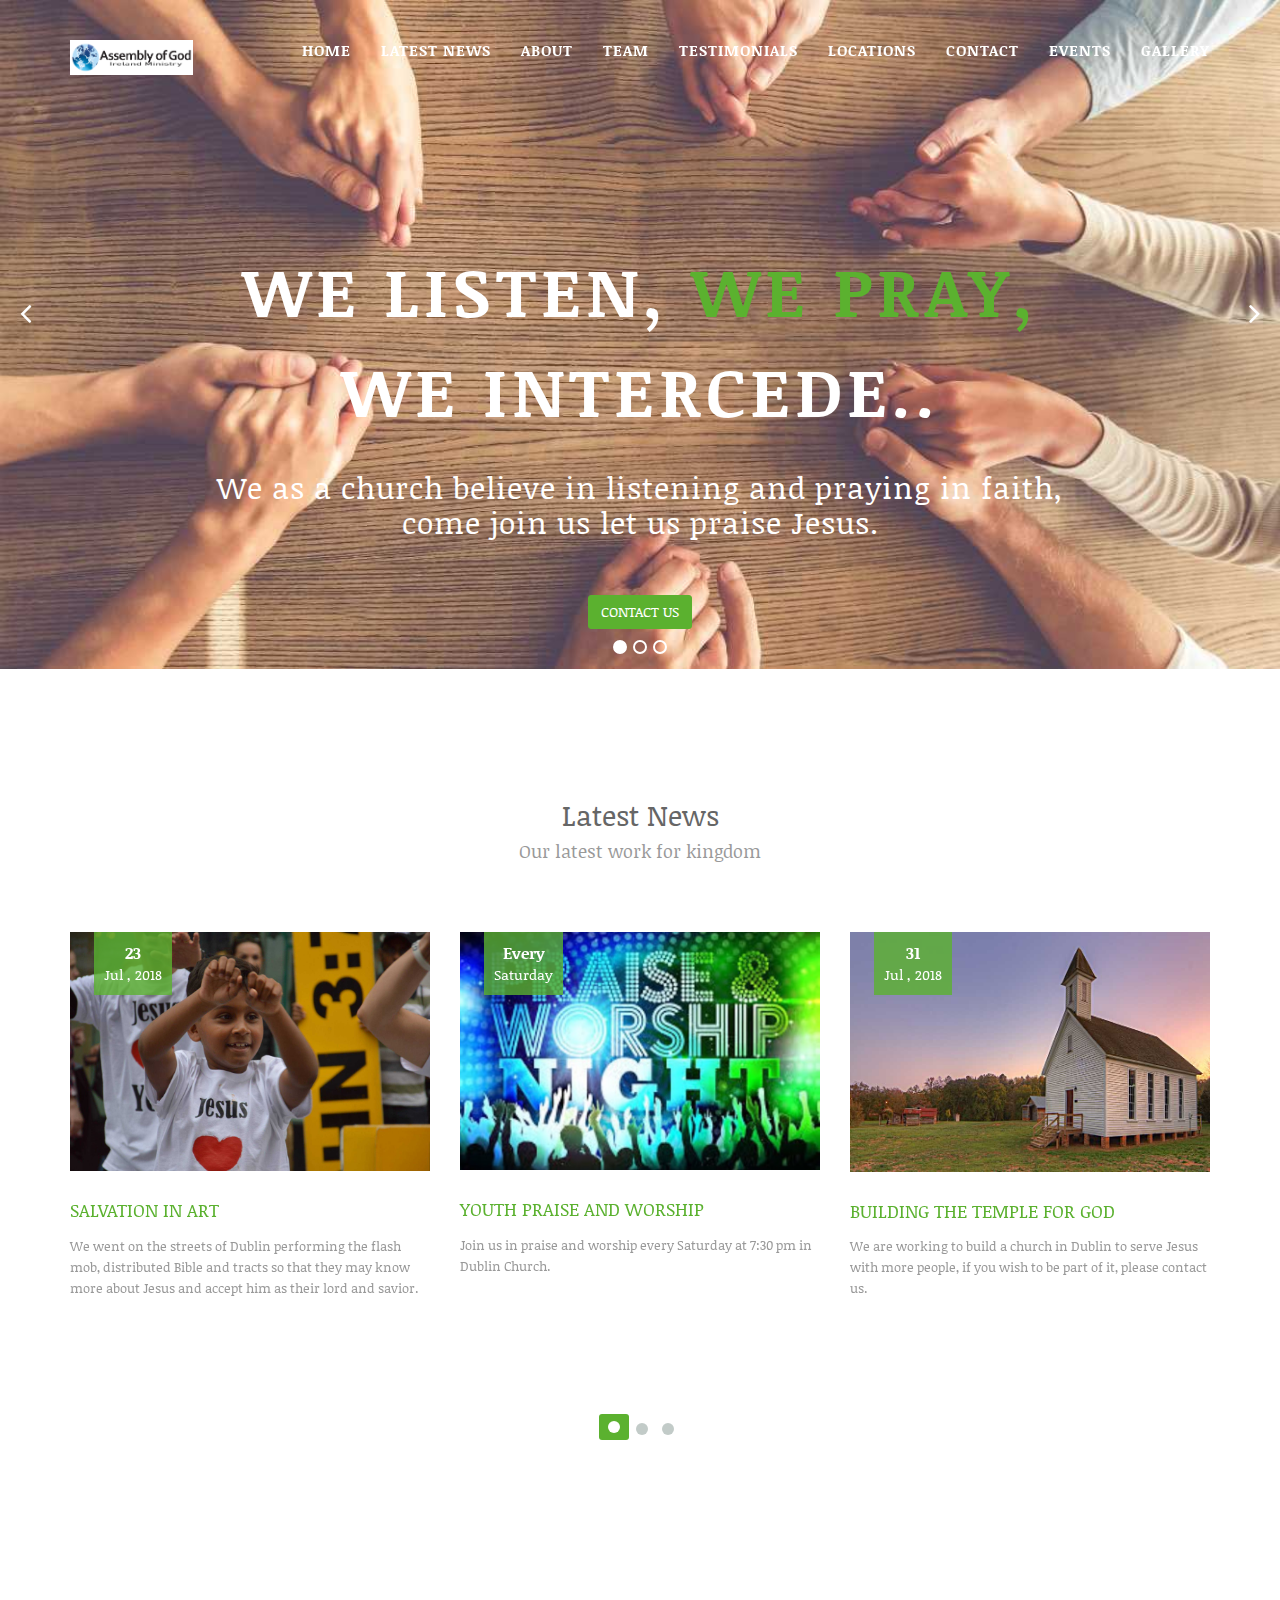
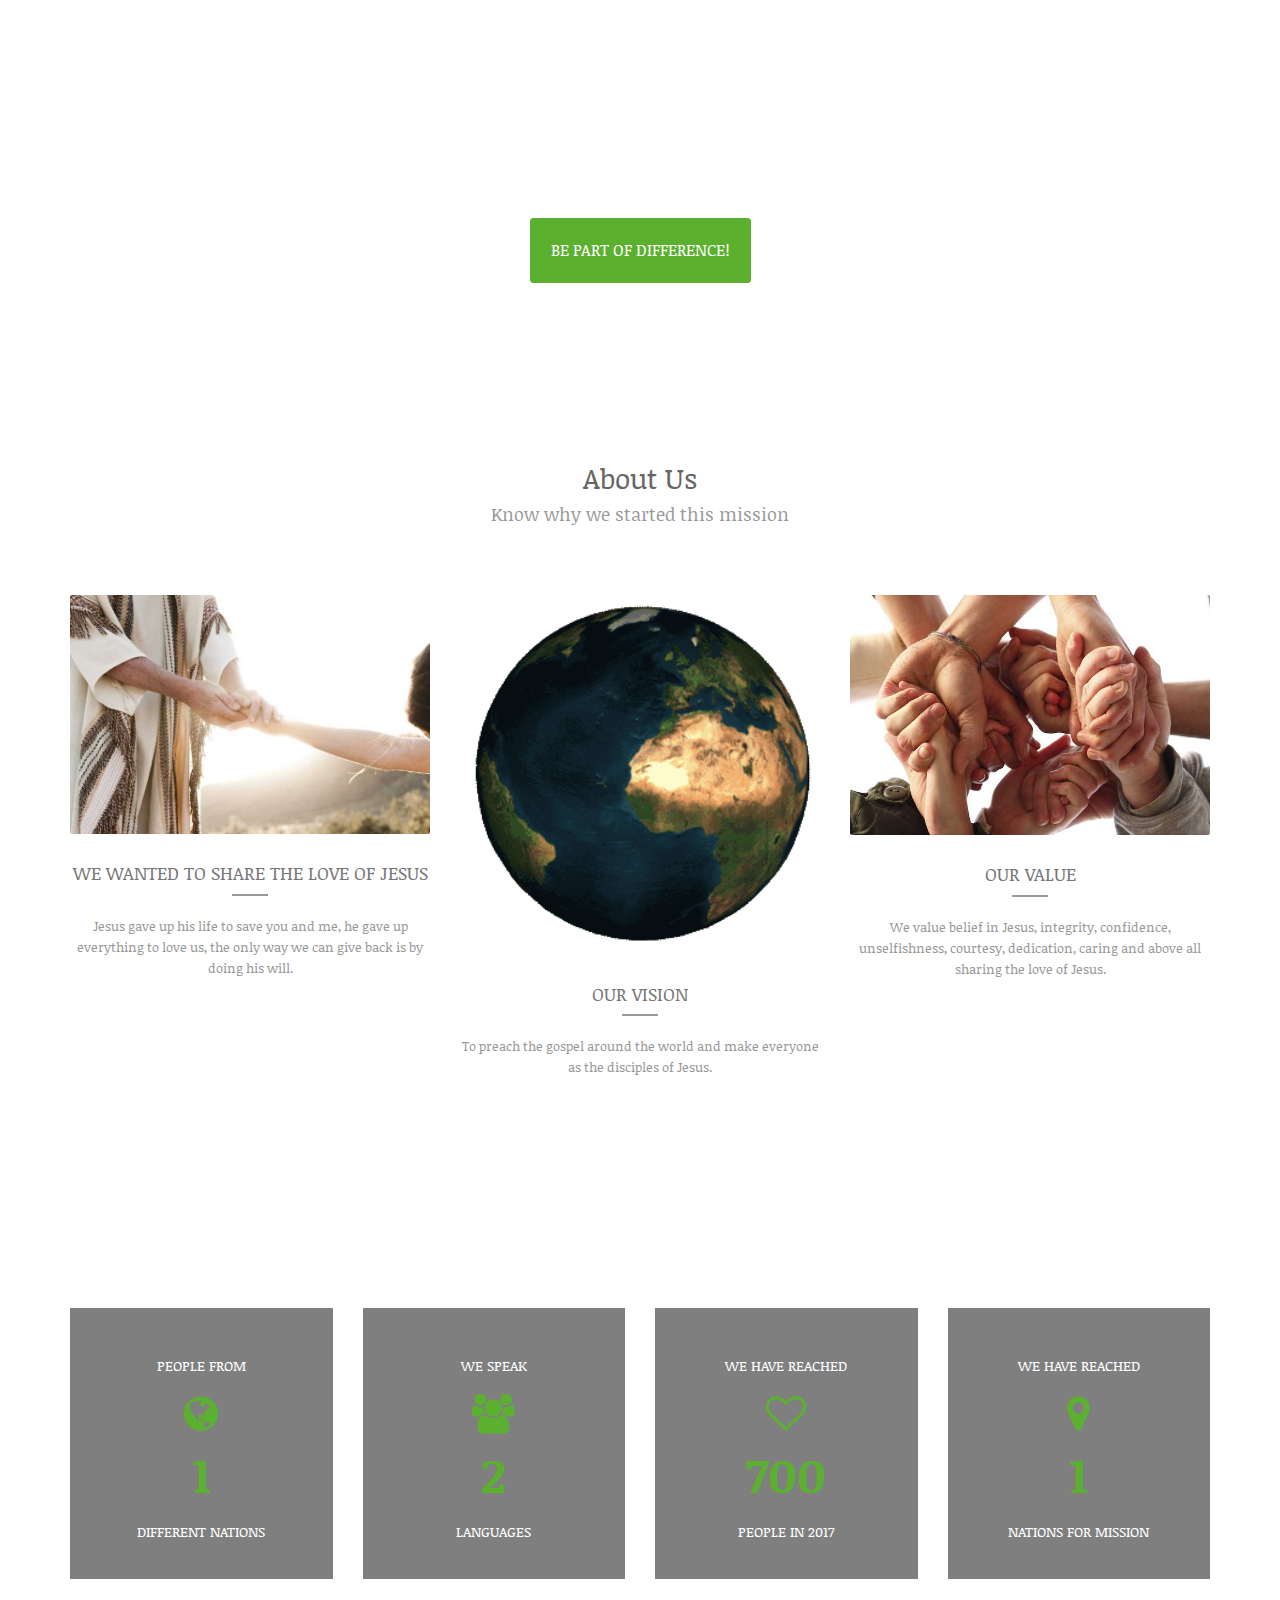
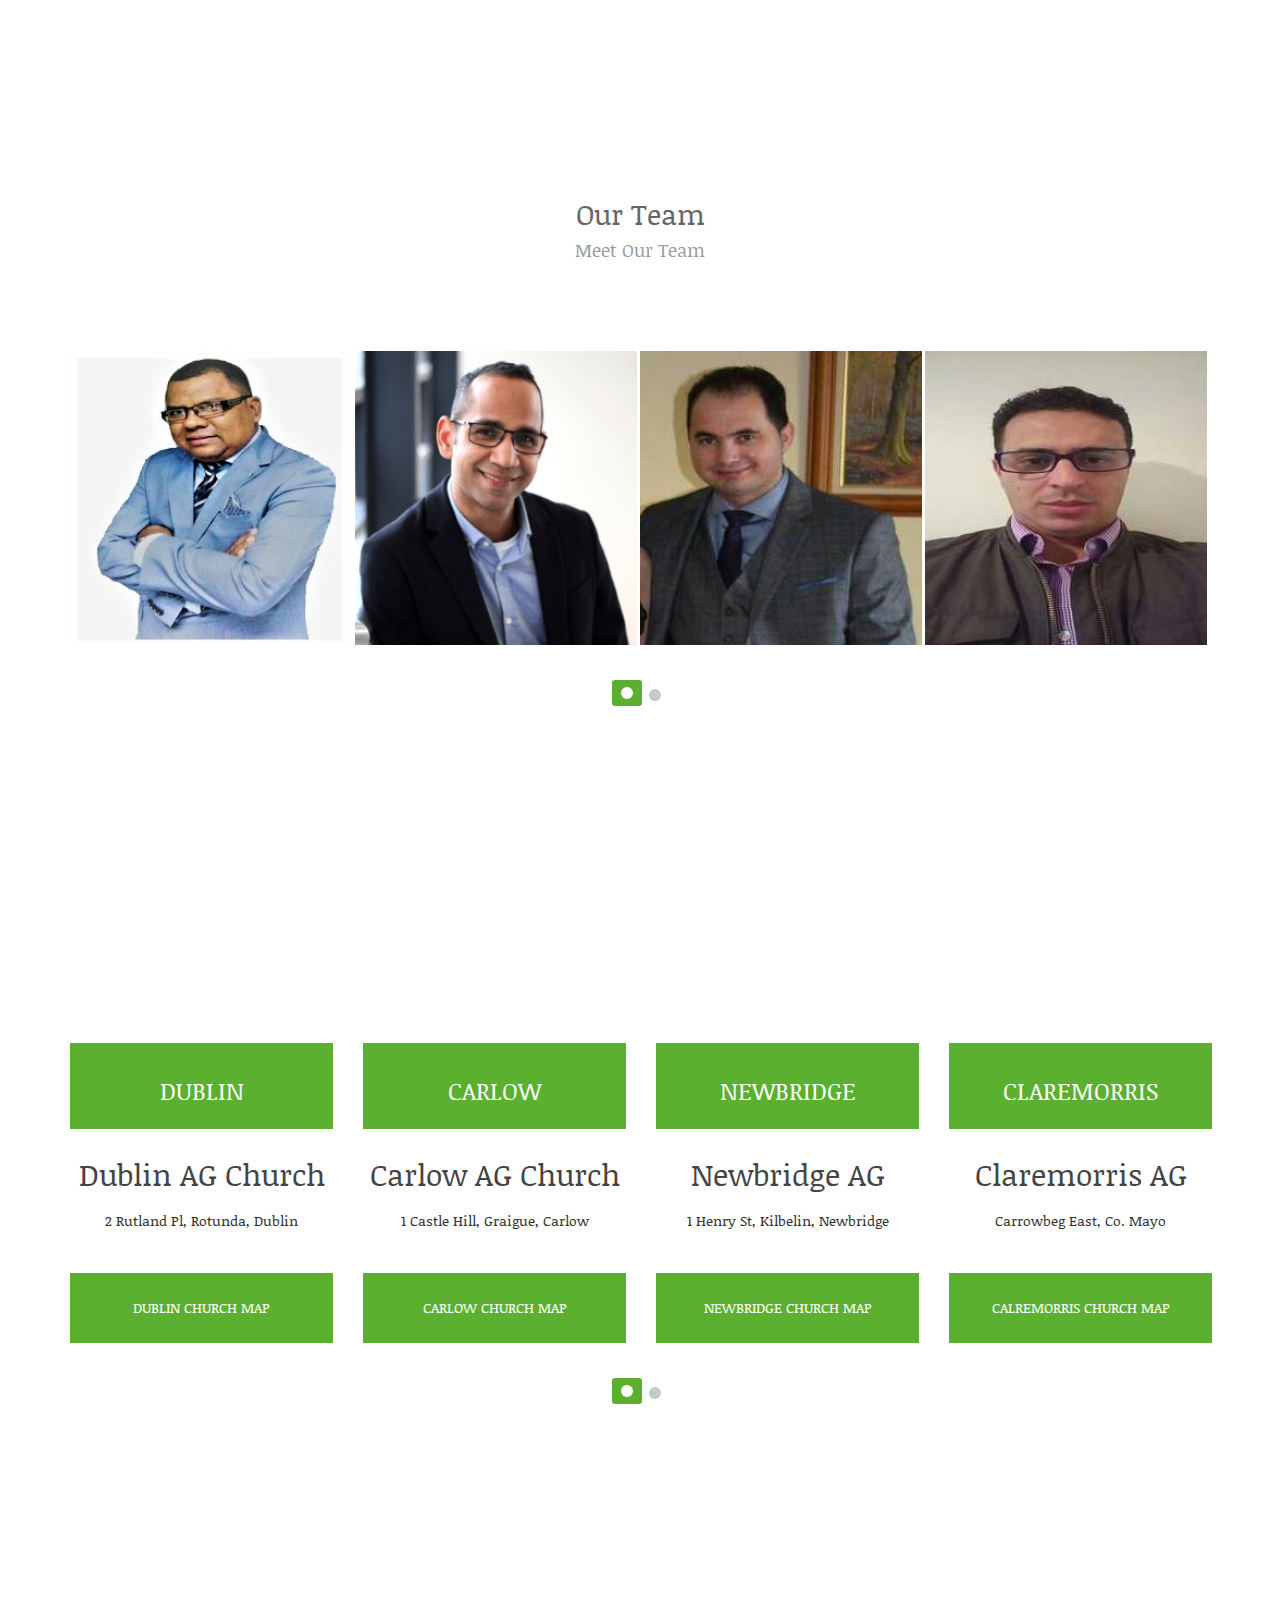
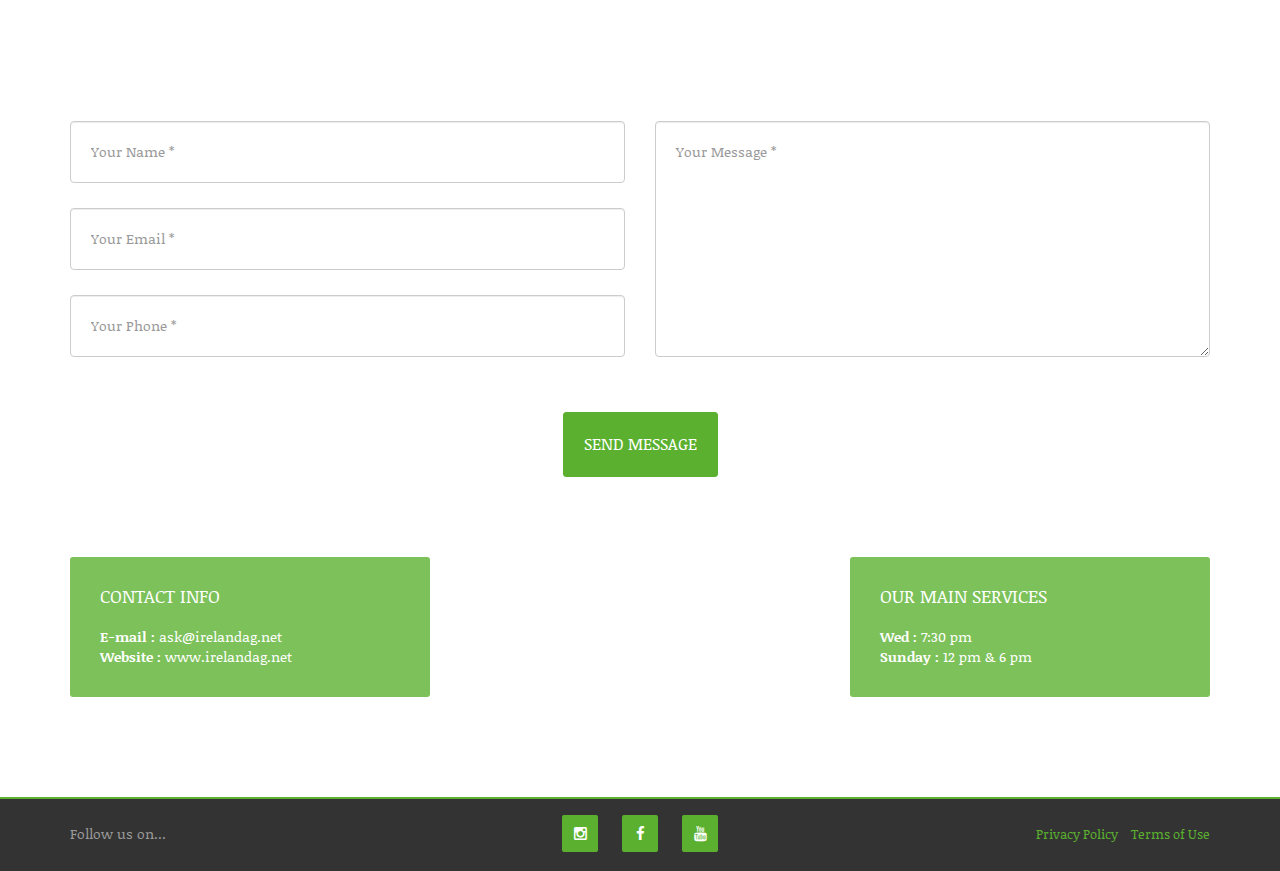
==== index.html @ d2024cfc "initial commit" ====
<!DOCTYPE html>
<html lang="en">

<head>
<!-- Global site tag (gtag.js) - Google Analytics -->
<script async src="https://www.googletagmanager.com/gtag/js?id=UA-111719647-1"></script>
<script>
  window.dataLayer = window.dataLayer || [];
  function gtag(){dataLayer.push(arguments);}
  gtag('js', new Date());

  gtag('config', 'UA-111719647-1');
</script>

    <meta charset="utf-8">
    <meta http-equiv="X-UA-Compatible" content="IE=edge">
    <meta name="viewport" content="width=device-width, initial-scale=1">
    <meta name="description" content="">
    <meta name="author" content="">

    <title> AG Ireland Ministry </title>
    <!-- Favicon -->
<link rel="shortcut icon" href="images/favicon.ico" type="image/x-icon">
<link rel="icon" href="images/favicon.ico" type="image/x-icon">

    <!-- Bootstrap Core CSS -->
    <link href="asset/css/bootstrap.min.css" rel="stylesheet">
    
    <!-- Font Awesome CSS -->
    <link href="css/font-awesome.min.css" rel="stylesheet">
    
    
    <!-- Animate CSS -->
    <link href="css/animate.css" rel="stylesheet" >
    
    <!-- Owl-Carousel -->
    <link rel="stylesheet" href="css/owl.carousel.css" >
    <link rel="stylesheet" href="css/owl.theme.css" >
    <link rel="stylesheet" href="css/owl.transitions.css" >

    <!-- Custom CSS -->
    <link href="css/style.css" rel="stylesheet">
    <link href="css/responsive.css" rel="stylesheet">
    
    <!-- Colors CSS -->
    <link rel="stylesheet" type="text/css" href="css/color/green.css">
    
    
    
    <!-- Colors CSS -->
    <link rel="stylesheet" type="text/css" href="css/color/green.css" title="green">
    <link rel="stylesheet" type="text/css" href="css/color/light-red.css" title="light-red">
    <link rel="stylesheet" type="text/css" href="css/color/blue.css" title="blue">
    <link rel="stylesheet" type="text/css" href="css/color/light-blue.css" title="light-blue">
    <link rel="stylesheet" type="text/css" href="css/color/yellow.css" title="yellow">
    <link rel="stylesheet" type="text/css" href="css/color/light-green.css" title="light-green">

    <!-- Custom Fonts -->
    <link href='http://fonts.googleapis.com/css?family=Kaushan+Script' rel='stylesheet' type='text/css'>
    <link href="https://fonts.googleapis.com/css?family=Noticia+Text" rel="stylesheet">
    <link href="https://fonts.googleapis.com/css?family=Courgette" rel="stylesheet">
    <!-- Modernizer js -->
    <script src="js/modernizr.custom.js"></script>
    

</head>

<body class="index">
    
    
    <!-- Styleswitcher
================================================== -->
          <!-- <div class="colors-switcher">
            <a id="show-panel" class="hide-panel"><i class="fa fa-tint"></i></a>        
                <ul class="colors-list">
                    <li><a title="Light Red" onClick="setActiveStyleSheet('light-red'); return false;" class="light-red"></a></li>
                    <li><a title="Blue" class="blue" onClick="setActiveStyleSheet('blue'); return false;"></a></li>
                    <li class="no-margin"><a title="Light Blue" onClick="setActiveStyleSheet('light-blue'); return false;" class="light-blue"></a></li>
                    <li><a title="Green" class="green" onClick="setActiveStyleSheet('green'); return false;"></a></li>
                    
                    <li class="no-margin"><a title="light-green" class="light-green" onClick="setActiveStyleSheet('light-green'); return false;"></a></li>
                    <li><a title="Yellow" class="yellow" onClick="setActiveStyleSheet('yellow'); return false;"></a></li>
                    
                </ul>

        </div>    -->
<!-- Styleswitcher End
================================================== -->

    <!-- Navigation -->
    <nav class="navbar navbar-default navbar-fixed-top">
        <div class="container">
            <!-- Brand and toggle get grouped for better mobile display -->
            <div class="navbar-header page-scroll">
                <button type="button" class="navbar-toggle" data-toggle="collapse" data-target="#bs-example-navbar-collapse-1">
                    <span class="sr-only">Toggle navigation</span>
                    <span class="icon-bar"></span>
                    <span class="icon-bar"></span>
                    <span class="icon-bar"></span>
                </button>
                <!-- <a class="navbar-brand page-scroll" href="#page-top">AG Ireland Ministry</a> -->
                <p class="navbar-brand page-scroll"><img src="images/logo.png" width="auto" height="35"align="left"/></P>
            </div>

            <!-- Collect the nav links, forms, and other content for toggling -->
            <div class="collapse navbar-collapse" id="bs-example-navbar-collapse-1">
                <ul class="nav navbar-nav navbar-right">
                    <li class="hidden">
                        <a href="#page-top"></a>
                    </li>
                    <li>
                        <a class="page-scroll" href="index.html">Home</a>
                    </li>
                     <li>
                        <a class="page-scroll" href="#latest-news">Latest News</a>
                    </li>
                    <li>
                        <a class="page-scroll" href="#about-us">About</a>
                    </li>
                    
                    <li>
                        <a class="page-scroll" href="#team">Team</a>
                    </li>
                    <li>
                        <a class="page-scroll" href="#testimonial">Testimonials</a>
                    </li>
                    <li>
                        <a class="page-scroll" href="#pricing">Locations</a>
                    </li>
                    
                    <li>
                        <a class="page-scroll" href="#contact">Contact</a>
                    </li>

                    <li>
                        <a class="page-scroll" href="events.html">Events</a>
                    </li>

                    <li>
                        <a class="page-scroll" href="./Carasol/carasol.html" target="blank">Gallery</a>
                    </li>
                </ul>
            </div>
            <!-- /.navbar-collapse -->
        </div>
        <!-- /.container-fluid -->
    </nav>

    
    
    
    <!-- Start Home Page Slider -->
    <section id="page-top">
        <!-- Carousel -->
        <div id="main-slide" class="carousel slide" data-ride="carousel">

            <!-- Indicators -->
            <ol class="carousel-indicators">
                <li data-target="#main-slide" data-slide-to="0" class="active"></li>
                <li data-target="#main-slide" data-slide-to="1"></li>
                <li data-target="#main-slide" data-slide-to="2"></li>
            </ol>
            <!--/ Indicators end-->

            <!-- Carousel inner -->
            <div class="carousel-inner">
                <div class="item active">
                    <img class="img-responsive" src="images/header-bg-1.jpeg" alt="slider">
                    <div class="slider-content">
                        <div class="col-md-12 text-center">
                            <h1 class="animated3">
                                <span>We listen, <strong> We Pray,</strong>
                                <br/><br/>We intercede..</span>
                            </h1>
                            <p class="animated2">We as a church believe in listening and praying in faith, <br/>come join us let us praise Jesus.</p>	
                            <a href="#contact" class="page-scroll btn btn-primary animated1">Contact us</a>
                        </div>
                    </div>
                </div>
                <!--/ Carousel item end -->
                
                <div class="item">
                    <img class="img-responsive" src="images/main01.jpeg" alt="slider">
                    
                    <div class="slider-content">
                        <div class="col-md-12 text-center">
                            <h1 class="animated1">
                    		  <span>Live for <strong>Jesus</strong></span>
                    	    </h1>
                            <p class="animated2">Join us in various mission<br> and take part in winning souls for Jesus</p>
                            <a href="events.html" class="page-scroll btn btn-primary animated3">Join our events</a>
                        </div>
                    </div>
                </div>
                <!--/ Carousel item end -->
                
                <div class="item">
                    <img class="img-responsive" src="images/main02.jpeg" alt="slider">
                    <div class="slider-content">
                        <div class="col-md-12 text-center">
                            <h1 class="animated2">
                                <span>The way to <strong>Kingdom</strong></span>
                            </h1>
                            <p class="animated1">We believe in Jesus and his ways<br> if you are seeking for true God, come join us, we will help you.</p>	
                             <a class="animated3 slider btn btn-primary btn-min-block" href="#contact">Reach us</a><a class="animated3 slider btn btn-default btn-min-block" href="events.html">Join us</a>
                                
                        </div>
                    </div>
                </div>
                <!--/ Carousel item end -->
            </div>
            <!-- Carousel inner end-->

            <!-- Controls -->
            <a class="left carousel-control" href="#main-slide" data-slide="prev">
                <span><i class="fa fa-angle-left"></i></span>
            </a>
            <a class="right carousel-control" href="#main-slide" data-slide="next">
                <span><i class="fa fa-angle-right"></i></span>
            </a>
        </div>
        <!-- /carousel -->
    </section>
    <!-- End Home Page Slider --> 

<!-- Start Latest News Section -->
    <section id="latest-news" class="latest-news-section">
        <div class="container">
            <div class="row">
                <div class="col-md-12">
                    <div class="section-title text-center">
                        <h3>Latest News</h3>
                        <p>Our latest work for kingdom</p>
                    </div>
                </div>
            </div>
            <div class="row">
                <div class="latest-news">
                    <div class="col-md-12">
                        <div class="latest-post">
                            <img src="images/news6.jpeg" class="img-responsive" alt="">
                            <h4><a href="https://www.facebook.com/Salvation-In-Art-430882686962256/" target="blank">Salvation in Art</a></h4>
                            <div class="post-details">
                                <span class="date"><strong>23</strong> <br>Jul , 2018</span>
                                
                            </div>
                            <p>We went on the streets of Dublin performing the flash mob, distributed Bible and tracts so that they may know more about Jesus and accept him as their lord and savior.</p>
                            <!-- <a href="#" class="btn btn-primary">Read More</a> -->
                        </div>
                    </div>

                    
                    
                    <div class="col-md-12">
                        <div class="latest-post">
                            <img src="images/youth.jpeg" class="img-responsive" alt="">
                            <h4><a href="#">Youth Praise and Worship</a></h4>
                            <div class="post-details">
                                <span class="date"><strong>Every</strong> <br>Saturday</span>
                                
                            </div>
                            <p>Join us in praise and worship every Saturday at 7:30 pm in Dublin Church.</p>
                            <!-- <a href="#" class="btn btn-primary">Read More</a> -->
                        </div>
                    </div>
                    <div class="col-md-12">
                        <div class="latest-post">
                            <img src="images/news4.jpeg" class="img-responsive" alt="">
                            <h4><a href="#">Building the temple for God</a></h4>
                            <div class="post-details">
                                <span class="date"><strong>31</strong> <br>Jul , 2018</span>
                                
                            </div>
                            <p>We are working to build a church in Dublin to serve Jesus with more people, if you wish to be part of it, please contact us.</p>
                            <!-- <a href="#" class="btn btn-primary">Read More</a> -->
                        </div>
                    </div>
                    <div class="col-md-12">
                        <div class="latest-post">
                            <img src="images/news5.jpeg" class="img-responsive" alt="">
                            <h4><a href="#">Tour to the Promised land</a></h4>
                            <div class="post-details">
                                <span class="date"><strong>17</strong> <br>Oct , 2018</span>
                                
                            </div>
                            <p>We as a church are planning to go to the promised land Israel next year, please keep watch on this space for more updates and actual date.</p>
                            <!-- <a href="#" class="btn btn-primary">Read More</a> -->
                        </div>
                    </div>
                    <div class="col-md-12">
                        <div class="latest-post">
                            <img src="images/news7.jpeg" class="img-responsive" alt="">
                            <h4><a href="#">Mission in Rural India</a></h4>
                            <div class="post-details">
                                <span class="date"><strong>01</strong> <br>Feb , 2018</span>
                                
                            </div>
                            <p>We do support people in India to know more about Jesus and help them in various possible ways to give and expect nothing in return, we believe "No one has ever become poor by giving", if you like to be part of this mission come join us!</p>
                            <!-- <a href="#" class="btn btn-primary">Read More</a> -->
                        </div>
                    </div>
                    <div class="col-md-12">
                        <div class="latest-post">
                            <img src="images/news2.jpeg" class="img-responsive" alt="">
                            <h4><a href="#">Mission in Africa</a></h4>
                            <div class="post-details">
                                <span class="date"><strong>01</strong> <br>Jan , 2018</span>
                                
                            </div>
                            <p>We support people in Africa by helping them in various possible ways. We also have a couple of people who flew from Dublin to do mission in Africa. We have seen lot many people believing in Jesus since then.</p>
                            <!-- <a href="#" class="btn btn-primary">Read More</a> -->
                        </div>
                    </div>
                    <div class="col-md-12">
                        <div class="latest-post">
                            <img src="images/soup1.jpg" class="img-responsive" alt="">
                            <h4><a href="#">Soup ministry</a></h4>
                            <div class="post-details">
                                <span class="date"><strong>Every</strong> <br>Friday</span>
                                
                            </div>
                            <p>We do soup ministry for homeless people, by providing food, clothes and sharing about Jesus, comforting people about their situation and leading them towards Jesus, if you want to join us you are more than welcome.</p>
                            <!-- <a href="#" class="btn btn-primary">Read More</a> -->
                        </div>
                    </div>
                </div>
            </div>
        </div>
    </section>
    <!-- End Latest News Section -->



    <!-- Start Call to Action Section -->
    <section class="call-to-action">
        <div class="container">
            <div class="row">
                <div class="col-md-12">
                    <h1>Our Mission</h1>
                    <h3>To preach the gospel around the world & </br>Prepare people to meet Jesus.</h3> <br/><br/>
                    <button type="submit" class="btn btn-primary" hfre="#">Be part of difference!</button>
                </div>
            </div>
        </div>
    </section>
    <!-- End Call to Action Section -->
   
    
   
    
    
    <!-- Start About Us Section -->
    <section id="about-us" class="about-us-section-1">
        <div class="container">
            <div class="row">
                <div class="col-md-12 col-sm-12">
                    <div class="section-title text-center">
                            <h3>About Us</h3>
                            <p>Know why we started this mission</p>
                        </div>
                </div>
            </div>
            <div class="row">
                
                <div class="col-md-4">
                    <div class="welcome-section text-center">
                        <img src="images/about1.jpeg" class="img-responsive" alt="..">
                        <h4>We wanted to share the love of Jesus</h4>
                        <div class="border"></div>
                        <p>Jesus gave up his life to save you and me, he gave up everything to love us, the only way we can give back is by doing his will.</p>
                    </div>
                </div>
                
                <div class="col-md-4">
                    <div class="welcome-section text-center">
                        <img src="images/about2.gif" class="img-responsive" alt="..">
                        <h4>Our Vision </h4>
                        <div class="border"></div>
                        <p>To preach the gospel around the world and make everyone as the disciples of Jesus. </p>
                    </div>
                </div>
                
                <div class="col-md-4">
                    <div class="welcome-section text-center">
                        <img src="images/about3.jpeg" class="img-responsive" alt="..">
                        <h4>Our Value</h4>
                        <div class="border"></div>
                        <p>We value belief in Jesus, integrity, confidence, unselfishness, courtesy, dedication, caring and above all sharing the love of Jesus.</p>
                    </div>
                </div>
                
            </div><!-- /.row -->            
            
        </div><!-- /.container -->
    </section>
    <!-- End About Us Section -->
  
    <!-- Start Fun Facts Section -->
    <section class="fun-facts">
        <div class="container">
            <div class="row">
                <div class="col-xs-12 col-sm-6 col-md-3">
                      <div class="counter-item">
                        <h5>People from</h5> <br/>
                        <i class="fa fa-globe"></i>
                        <div class="timer" id="item1" data-to="08" data-speed="5000"></div>
                        <h5>Different nations</h5>                               
                      </div>
                    </div>  
                    <div class="col-xs-12 col-sm-6 col-md-3">
                      <div class="counter-item">
                        <h5>We speak</h5> <br/>
                        <i class="fa fa-users"></i>
                        <div class="timer" id="item2" data-to="14" data-speed="5000"></div>
                        <h5>Languages</h5>                               
                      </div>
                    </div>
                    <div class="col-xs-12 col-sm-6 col-md-3">
                      <div class="counter-item">
                        <h5>We have reached</h5> <br/>
                        <i class="fa fa-heart-o"></i>
                        <div class="timer" id="item3" data-to="5000"  data-speed="5000"></div>
                        <h5>People in 2017</h5>                               
                      </div>
                    </div>
                     <div class="col-xs-12 col-sm-6 col-md-3">
                      <div class="counter-item">
                        <h5>We have reached</h5> <br/>
                        <i class="fa fa-map-marker"></i>
                        <div class="timer" id="item4" data-to="8" data-speed="5000"></div>
                        <h5> Nations for mission</h5>                               
                      </div>
                    </div> 
            </div>
        </div>
    </section>
    <!-- End Fun Facts Section -->



    <!-- Start Team Member Section -->
    <section id="team" class="team-member-section">
        <div class="container">
            <div class="row">
                <div class="col-md-12 col-sm-12">
                    <div class="section-title text-center">
                            <h3>Our Team</h3>
                            <p>Meet Our Team</p>
                        </div>
                </div>
            </div>
            
            <div class="row">
                <div class="col-md-12">
                    <div id="team-section">
                    
                        
                
                

                                <div class="our-team">

                                    <div class="team-member">
                                        <img src="images/team/pastor1.jpg" class="img-responsive" alt="">
                                        <div class="team-details">
                                            <h4>Lincoln Pilar</h4>
                                            <p>Founder & Senior Pastor</p>
                                            <ul>
                                                <li><a href="https://www.facebook.com/pastorlincoln" target="_blank"><i class="fa fa-facebook"></i></a></li>
                                            </ul>
                                        </div>
                                    </div>

                                    <div class="team-member">
                                        <img src="images/team/Pastor2.png" class="img-responsive" alt="">
                                        <div class="team-details">
                                            <h4>Bruno Alcantara Pereira</h4>
                                            <p>Associate Pastor & Evangelist</p>
                                            <ul>
                                                <li><a href="https://www.facebook.com/bruno.alcantara.146" target="_blank"><i class="fa fa-facebook"></i></a></li>
                                                
                                            </ul>
                                        </div>
                                    </div>

                                    <div class="team-member">
                                        <img src="images/team/Pastor3.jpeg" class="img-responsive" alt="">
                                        <div class="team-details">
                                            <h4>Cristiano Da Silva</h4>
                                            <p>Associate Pastor</p>
                                            <ul>
                                                <li><a href="#"><i class="fa fa-facebook"></i></a></li>
                                                
                                            </ul>
                                        </div>
                                    </div>    

                                    <div class="team-member">
                                        <img src="images/team/Pastor4.jpeg" class="img-responsive" alt="">
                                        <div class="team-details">
                                            <h4>Claudir Braz</h4>
                                            <p>Associate Pastor</p>
                                            <ul>
                                                <li><a href="#"><i class="fa fa-facebook"></i></a></li>
                                                
                                            </ul>
                                        </div>
                                    </div>

                                     <div class="team-member">
                                        <img src="images/team/pastor5.jpeg" class="img-responsive" alt="">
                                        <div class="team-details">
                                            <h4>Adair</h4>
                                            <p>Associate pastor</p>
                                            <ul>
                                                <li><a href="#"><i class="fa fa-facebook"></i></a></li>
                                            </ul>
                                        </div>
                                    </div>
                                </div>
                    </div>
                </div>
            </div>
                
        </div>
    </section>
    <!-- End Team Member Section -->

<!-- Start Testimonial Section -->
   <!--  <div id="testimonial" class="testimonial-section">
        <div class="container">
            
             <div class="section-title text-center">
                            <h3>Our Testimonials</h3>
                            <p>People witness Jesus working in their life</p>
                        </div>
            <div id="testimonial-carousel" class="testimonials-carousel">
           
                <div class="testimonials item">
                    <div class="testimonial-content">
                        <img src="images/testimonial/face_1.png" alt="" >
                        <div class="testimonial-author">
                            <div class="author">Person 1 Name</div>
                            <div class="designation">Believer</div>
                        </div>
                        <p>Watch this space</p>
                    </div>
                </div>
              
                <div class="testimonials item">
                    <div class="testimonial-content">
                        <img src="images/testimonial/face_2.png" alt="" >
                        <div class="testimonial-author">
                            <div class="author">Person 2</div>
                            <div class="designation">Believer</div>
                        </div>
                       <p>Watch this space</p>
                    </div>
                </div>
            
                <div class="testimonials item">
                    <div class="testimonial-content">
                        <img src="images/testimonial/face_3.png" alt="" >
                        <div class="testimonial-author">
                            <div class="author">Person 3</div>
                            <div class="designation">Believer</div>
                        </div>
                       <p>Watch this space</p>
                    </div>
                </div>
            </div>
           
        </div>
    </div> -->
    <!-- End Testimonial Section -->

    <!-- Start Pricing Table Section -->
    <div id="pricing" class="pricing-section">
        <div class="container">
            <div class="row">
                <div class="col-md-12">
                    <div class="col-md-12">
                        <div class="section-title text-center">
                            <h3>Our locations</h3>
                            <p class="white-text">Come join us, let's worship Jesus!</p>
                        </div>
                    </div>
                </div>
            </div>
                    
            <div class="row">
                        
                <div class="pricing">
                        
                        <div class="col-md-12">
                            <div class="pricing-table">
                                <div class="plan-name">
								    <h3>Dublin</h3>
                                </div>
                                <div class="plan-price">
                                    <div class="price-value">Dublin AG Church</div>&emsp;
                                    <div class="interval">2 Rutland Pl, Rotunda, Dublin</div>&emsp;
                                    
                                </div>
                                <div class="plan-list">
                                    
                                </div>
                                <div class="plan-signup">
                                    <a href="https://goo.gl/maps/ks7oXiXAqjH2" target="blank"class="btn-system btn-small">Dublin Church Map</a>
                                </div>
                            </div>
                        </div>
                        
                        <div class="col-md-12">
                            <div class="pricing-table">
                                <div class="plan-name">
								    <h3>Carlow</h3>
                                </div>
                                <div class="plan-price">
                                    <div class="price-value">Carlow AG Church</div>&emsp;
                                    <div class="interval">1 Castle Hill, Graigue, Carlow</div>&emsp;
                                    
                                </div>
                                <div class="plan-list">
                                   
                                </div>
                                <div class="plan-signup">
                                    <a href="https://goo.gl/maps/ELE8kXTNDmn" target="blank"class="btn-system btn-small">Carlow Church Map</a>
                                </div>
                            </div>
                        </div>
                        <div class="col-md-12">
                            <div class="pricing-table">
                                <div class="plan-name">
								    <h3>Newbridge</h3>
                                </div>
                                <div class="plan-price">
                                    <div class="price-value">Newbridge AG</div>&emsp;
                                    <div class="interval">1 Henry St, Kilbelin, Newbridge</div>&emsp;
                                    
                                </div>
                                <div class="plan-list">
                                    
                                </div>
                                <div class="plan-signup">
                                    <a href="https://goo.gl/maps/gyJa2XLfX4v" target="blank"class="btn-system btn-small">Newbridge Church Map</a>
                                </div>
                            </div>
                        </div>
                        
                        <div class="col-md-12">
                            <div class="pricing-table">
                                <div class="plan-name">
								    <h3>Claremorris</h3>
                                </div>
                                <div class="plan-price">
                                    <div class="price-value">Claremorris AG</div>&emsp;
                                    <div class="interval">Carrowbeg East, Co. Mayo</div>&emsp;
                                    
                                </div>
                                <div class="plan-list">
                                    
                                </div>
                                <div class="plan-signup">
                                    <a href="https://goo.gl/maps/3QxSSQjdM292" target="blank"class="btn-system btn-small">Calremorris Church Map</a>
                                </div>
                            </div>
                        </div>
                    
                        <div class="col-md-12">
                            <div class="pricing-table">
                                <div class="plan-name">
								    <h3>Gort</h3>
                                </div>
                                <div class="plan-price">
                                    <div class="price-value">Gort AG Church</div>&emsp;
                                    <div class="interval">Shop unit 2 Gort Co.Galway</div>&emsp;
                                    
                                </div>
                                <div class="plan-list">
                                    
                                </div>
                                <div class="plan-signup">
                                    <a href="https://goo.gl/maps/BQc5WWE8mX22" target="blank" class="btn-system btn-small">Gort Church Map</a>
                                </div>
                            </div>
                        </div>
                       
                        
                    </div>
						
						
            </div>
        </div>
    </div>
    <!-- End Pricing Table Section -->
    
   
  
    <section id="contact" class="contact">
        <div class="container">
            <div class="row">
                <div class="col-lg-12">
                    <div class="section-title text-center">
                        <h3>Contact With Us</h3>
                        <p class="white-text">We are here to help and answer you!</p>
                    </div>
                </div>
            </div>
            <div class="row">
                <div class="col-lg-12">
                    <form name="sentMessage" id="contactForm" novalidate>
                        <div class="row">
                            <div class="col-md-6">
                                <div class="form-group">
                                    <input type="text" class="form-control" placeholder="Your Name *" id="name" required data-validation-required-message="Please enter your name.">
                                    <p class="help-block text-danger"></p>
                                </div>
                                <div class="form-group">
                                    <input type="email" class="form-control" placeholder="Your Email *" id="email" required data-validation-required-message="Please enter your email address.">
                                    <p class="help-block text-danger"></p>
                                </div>
                                <div class="form-group">
                                    <input type="tel" class="form-control" placeholder="Your Phone *" id="phone" required data-validation-required-message="Please enter your phone number.">
                                    <p class="help-block text-danger"></p>
                                </div>
                            </div>
                            <div class="col-md-6">
                                <div class="form-group">
                                    <textarea class="form-control" placeholder="Your Message *" id="message" required data-validation-required-message="Please enter a message."></textarea>
                                    <p class="help-block text-danger"></p>
                                </div>
                            </div>
                            <div class="clearfix"></div>
                            <div class="col-lg-12 text-center">
                                <div id="success"></div>
                                <button type="submit" class="btn btn-primary">Send Message</button>
                            </div>
                        </div>
                    </form>
                </div>
            </div>
            <div class="row">
                <div class="col-md-4">
                    <div class="footer-contact-info">
                        <h4>Contact info</h4>
                        <ul>
                            <li><strong>E-mail :</strong> ask@irelandag.net</li>
                            <li><strong>Website :</strong> www.irelandag.net</li>
                        </ul>
                    </div>
                </div>
                <div class="col-md-4 col-md-offset-4">
                    <div class="footer-contact-info">
                        <h4>Our Main Services</h4>
                        <ul>
                            <li><strong>Wed :</strong> 7:30 pm</li>
                            <li><strong>Sunday :</strong> 12 pm & 6 pm</li>
                        </ul>
                    </div>
                </div>
            </div>
        </div>
        <footer class="style-1">
            <div class="container">
                <div class="row">
                    <div class="col-md-4 col-xs-12">
                        <span class="copyright">Follow us on...
                    </div>
                    <div class="col-md-4 col-xs-12">
                        <div class="footer-social text-center">
                            <ul>
                                <li><a href="https://www.instagram.com/assemblyofgod_irelandministry/" target="_blank"><i class="fa fa-instagram"></i></a></li>
                                <li><a href="https://www.facebook.com/assemblyofgoddublinministrymadureira12/" target="_blank"><i class="fa fa-facebook"></i></a></li>
                                <li><a href="#"><i class="fa fa-youtube"></i></a></li>
                            </ul>
                        </div>
                    </div>
                    <div class="col-md-4 col-xs-12">
                        <div class="footer-link">
                            <ul class="pull-right">
                                <li><a href="t-and-c.html" target="blank">Privacy Policy</a>
                                </li>
                                <li><a href="t-and-c.html" target="blank">Terms of Use</a>
                                </li>
                            </ul>
                        </div>
                    </div>
                </div>
            </div>
        </footer>
    </section>


    <div id="loader">
        <div class="spinner">
            <div class="dot1"></div>
            <div class="dot2"></div>
        </div>
    </div>

    

    <!-- jQuery Version 2.1.1 -->
    <script src="js/jquery-2.1.1.min.js"></script>

    <!-- Bootstrap Core JavaScript -->
    <script src="asset/js/bootstrap.min.js"></script>

    <!-- Plugin JavaScript -->
    <script src="js/jquery.easing.1.3.js"></script>
    <script src="js/classie.js"></script>
    <script src="js/count-to.js"></script>
    <script src="js/jquery.appear.js"></script>
    <script src="js/cbpAnimatedHeader.js"></script>
    <script src="js/owl.carousel.min.js"></script>
	<script src="js/jquery.fitvids.js"></script>
	<script src="js/styleswitcher.js"></script>

    <!-- Contact Form JavaScript -->
    <script src="js/jqBootstrapValidation.js"></script>
    <script src="js/contact_me.js"></script>

    <!-- Custom Theme JavaScript -->
    <script src="js/script.js"></script>

</body>

</html>
---- css/style.css ----
@import url(http://fonts.googleapis.com/css?family=Satisfy);
@import url(http://fonts.googleapis.com/css?family=Open+Sans:400,300,700,600,400italic);
@import url(http://fonts.googleapis.com/css?family=Oswald:300,400,700);
@import url('https://fonts.googleapis.com/css?family=Noticia+Text');
@import url('https://fonts.googleapis.com/css?family=Courgette');
 
body {
    overflow-x: hidden;
    font-family: 'Noticia Text', serif;
}


p {
    font-size: 13px;
    line-height: 21px;
}

@-webkit-viewport {
    width: device-width;
}

@-moz-viewport {
    width: device-width;
}

@-ms-viewport {
    width: device-width;
}

@-o-viewport {
    width: device-width;
}

@viewport {
    width: device-width;
}



a,
a:hover,
a:focus,
a:active,
a.active {
    outline: 0;
}

h1,
h2,
h3,
h4,
h5,
h6 {
    text-transform: uppercase;
    //font-weight: 700;
}

ul {
    margin: 0;
    padding: 0;
}
li {
    list-style: none;
}

.white-text {
    color: #fff !important;
}

.section-title h3{
    color: #666;
    //font-style: italic;
    font-size: 28px;
    font-family: 'Noticia Text', serif;
    text-transform: none;
}

.section-title p {
    padding-bottom: 60px;
    color: #999;
    font-size: 18px;
    //font-style: italic;
    font-weight: 300;
}





.btn-primary {
    text-transform: uppercase;
    font-weight: 300;
    color: #fff;
    -webkit-border-radius:3px;
    -moz-border-radius:3px;
    -o-border-radius:3px;
    border-radius:3px;
    -webkit-transition: all 0.3s;
    -moz-transition: all 0.3s;
    -o-transition: all 0.3s;
    transition: all 0.3s;
}

.btn-primary:hover,
.btn-primary:focus,
.btn-primary:active,
.btn-primary.active,
.open .dropdown-toggle.btn-primary {
    color: #fff;
    background-color: none !important;
}



/*------------------------------------------------*/
/* Start Top Navbar Section                           */
/*------------------------------------------------*/

.navbar-default {
    border-color: transparent;
    background-color: #222;
}
/*For logo and AG name*/
.navbar-default .navbar-brand {
	font-family: 'Noticia Text', serif;
    font-size: 13px !important;
    font-weight: 700 !important;
    color:#fff !important;
    /*font-family: "Kaushan Script","Helvetica Neue",Helvetica,Arial,cursive;*/
}

.navbar-default .navbar-collapse {
	/*background-color: white;*/
    border-color: rgba(255,255,255,.02);
}

.navbar-default .navbar-toggle .icon-bar {
    background-color: #fff;
}


.navbar-default .nav li a {
    text-transform: uppercase;
    font-family: 'Noticia Text', serif;
    font-weight: 700;
    letter-spacing: 1px;
    color: #fff;
    font-size: 15px;
}


.navbar-default .navbar-nav>.active>a {
    border-radius: 0;
    color: #fff;
}

.navbar-default .navbar-nav>.active>a:hover,
.navbar-default .navbar-nav>.active>a:focus {
    color: #fff;
}

@media(min-width:768px) {
    .navbar-default {
        padding: 25px 0;
        border: 0;
        background-color: transparent;
        -webkit-transition: padding .3s;
        -moz-transition: padding .3s;
        -o-transition: padding .3s;
        transition: padding .3s;
    }

    .navbar-default .navbar-brand {
        font-size: 2em;
        -webkit-transition: all .3s;
        -moz-transition: all .3s;
        -o-transition: all .3s;
        transition: all .3s;
    }

    .navbar-default .navbar-nav>.active>a {
        border-radius: 3px;
        -webkit-border-radius: 3px;
        -moz-border-radius: 3px;
        -o-border-radius: 3px;
    }

    .navbar-default.navbar-shrink {
        padding: 10px 0;
        background-color: #222;
    }

    .navbar-default.navbar-shrink .navbar-brand {
        font-size: 1.5em;
    }
    
}






/*--------------------------------------------------*/
/* Start Side Nav Section
/*--------------------------------------------------*/


.menu-wrap a {
	color: #fff;
    font-weight: 300;
    font-family: 'Noticia Text', serif;
}

.menu-wrap .logo {
    font-family: 'Noticia Text', serif;
    font-size: 35px;
}



/* Menu Button */
.menu-button {
	position: fixed;
	z-index: 1000;
	margin: 1em;
	padding: 0;
	width: 2.5em;
	height: 2.25em;
	border: none;
	text-indent: 2.5em;
	font-size: 1.5em;
	color: transparent;
}

.menu-button::before {
	position: absolute;
	top: 0.5em;
	right: 0.5em;
	bottom: 0.5em;
	left: 0.5em;
	background: linear-gradient(#373a47 20%, transparent 20%, transparent 40%, #373a47 40%, #373a47 60%, transparent 60%, transparent 80%, #373a47 80%);
	content: '';
}


@media (max-width : 479px) {
    .menu-button {
        width: 1.5em;
        height: 1.5em;
    }
    
    .menu-button::before {
        position: absolute;
        top: 0.5em;
        right: 0.5em;
        bottom: 0.5em;
        left: 0.5em;
        background: linear-gradient(#373a47 20%, transparent 20%, transparent 40%, #373a47 40%, #373a47 60%, transparent 60%, transparent 80%, #373a47 80%);
        content: '';
    }
    
    .menu-wrap a {
        padding: 5px !important;
    }
}

@media (max-width : 767px) {
    .menu-button {
        width: 2em;
        height: 2em;
    }
    
    .menu-button::before {
        position: absolute;
        top: 0.5em;
        right: 0.5em;
        bottom: 0.5em;
        left: 0.5em;
        background: linear-gradient(#373a47 20%, transparent 20%, transparent 40%, #373a47 40%, #373a47 60%, transparent 60%, transparent 80%, #373a47 80%);
        content: '';
    }
}



.menu-button:hover {
	opacity: 0.6;
}

/* Close Button */
.close-button {
	width: 1em;
	height: 1em;
	position: absolute;
	right: 1em;
	top: 1em;
	overflow: hidden;
	text-indent: 1em;
	font-size: 0.75em;
	border: none;
	background: transparent;
	color: transparent;
}

.close-button::before,
.close-button::after {
	content: '';
	position: absolute;
	width: 3px;
	height: 100%;
	top: 0;
	left: 50%;
	background: #bdc3c7;
}

.close-button::before {
	-webkit-transform: rotate(45deg);
	-moz-transform: rotate(45deg);
	-o-transform: rotate(45deg);
	transform: rotate(45deg);
}

.close-button::after {
	-webkit-transform: rotate(-45deg);
	-moz-transform: rotate(-45deg);
	-o-transform: rotate(-45deg);
	transform: rotate(-45deg);
}

/* Menu */
.menu-wrap {
	position: absolute;
	z-index: 1001;
	width: 300px;
	height: 100%;
	background: #111;
	padding: 2.5em 1.5em 0;
	font-size: 1.15em;
    
	-webkit-transform: translate3d(-320px,0,0);
	-moz-transform: translate3d(-320px,0,0);
	-o-transform: translate3d(-320px,0,0);
	transform: translate3d(-320px,0,0);
    
	-webkit-transition: -webkit-transform 0.4s;
	-moz-transition: -webkit-transform 0.4s;
	-o-transition: -webkit-transform 0.4s;
	transition: transform 0.4s;
    
	-webkit-transition-timing-function: cubic-bezier(0.7,0,0.3,1);
	-moz-transition-timing-function: cubic-bezier(0.7,0,0.3,1);
	-o-transition-timing-function: cubic-bezier(0.7,0,0.3,1);
	transition-timing-function: cubic-bezier(0.7,0,0.3,1);
}

.menu, 
.icon-list {
	height: 100%;
}

.icon-list {
	-webkit-transform: translate3d(0,100%,0);
	-moz-transform: translate3d(0,100%,0);
	-o-transform: translate3d(0,100%,0);
	transform: translate3d(0,100%,0);
}

.icon-list a {
	display: block;
	padding: 0.8em;
    
	-webkit-transform: translate3d(0,500px,0);
	-moz-transform: translate3d(0,500px,0);
	-o-transform: translate3d(0,500px,0);
	transform: translate3d(0,500px,0);
}

.icon-list,
.icon-list a {
	-webkit-transition: -webkit-transform 0s 0.4s;
	-moz-transition: -webkit-transform 0s 0.4s;
	-o-transition: -webkit-transform 0s 0.4s;
	transition: transform 0s 0.4s;
    
	-webkit-transition-timing-function: cubic-bezier(0.7,0,0.3,1);
	-moz-transition-timing-function: cubic-bezier(0.7,0,0.3,1);
	-o-transition-timing-function: cubic-bezier(0.7,0,0.3,1);
	transition-timing-function: cubic-bezier(0.7,0,0.3,1);
}

.icon-list a:nth-child(2) {
	-webkit-transform: translate3d(0,1000px,0);
	-moz-transform: translate3d(0,1000px,0);
	-o-transform: translate3d(0,1000px,0);
	transform: translate3d(0,1000px,0);
}

.icon-list a:nth-child(3) {
	-webkit-transform: translate3d(0,1500px,0);
	-moz-transform: translate3d(0,1500px,0);
	-o-transform: translate3d(0,1500px,0);
	transform: translate3d(0,1500px,0);
}

.icon-list a:nth-child(4) {
	-webkit-transform: translate3d(0,2000px,0);
	-moz-transform: translate3d(0,2000px,0);
	-o-transform: translate3d(0,2000px,0);
	transform: translate3d(0,2000px,0);
}

.icon-list a:nth-child(5) {
	-webkit-transform: translate3d(0,2500px,0);
	-moz-transform: translate3d(0,2500px,0);
	-o-transform: translate3d(0,2500px,0);
	transform: translate3d(0,2500px,0);
}

.icon-list a:nth-child(6) {
	-webkit-transform: translate3d(0,3000px,0);
	-moz-transform: translate3d(0,3000px,0);
	-o-transform: translate3d(0,3000px,0);
	transform: translate3d(0,3000px,0);
}

.icon-list a span {
	margin-left: 10px;
	font-weight: 500;
}

/* Shown menu */
.show-menu .menu-wrap {
    position: fixed;
	-webkit-transform: translate3d(0,0,0);
	-moz-transform: translate3d(0,0,0);
	-o-transform: translate3d(0,0,0);
	transform: translate3d(0,0,0);
    
	-webkit-transition: -webkit-transform 0.8s;
	-moz-transition: -webkit-transform 0.8s;
	-o-transition: -webkit-transform 0.8s;
	transition: transform 0.8s;
    
	-webkit-transition-timing-function: cubic-bezier(0.7,0,0.3,1);
	-moz-transition-timing-function: cubic-bezier(0.7,0,0.3,1);
	-o-transition-timing-function: cubic-bezier(0.7,0,0.3,1);
	transition-timing-function: cubic-bezier(0.7,0,0.3,1);
}

.show-menu .icon-list,
.show-menu .icon-list a {
	-webkit-transform: translate3d(0,0,0);
	-moz-transform: translate3d(0,0,0);
	-o-transform: translate3d(0,0,0);
	transform: translate3d(0,0,0);
    
	-webkit-transition: -webkit-transform 0.8s;
	-moz-transition: -webkit-transform 0.8s;
	-o-transition: -webkit-transform 0.8s;
	transition: transform 0.8s;
    
	-webkit-transition-timing-function: cubic-bezier(0.7,0,0.3,1);
	-moz-transition-timing-function: cubic-bezier(0.7,0,0.3,1);
	-o-transition-timing-function: cubic-bezier(0.7,0,0.3,1);
	transition-timing-function: cubic-bezier(0.7,0,0.3,1);
}

.show-menu .icon-list a {
	-webkit-transition-duration: 0.9s;
	-moz-transition-duration: 0.9s;
	-o-transition-duration: 0.9s;
	transition-duration: 0.9s;
}





/*================================================== 
     Slideshow
 ================================================== */

/*-- Main slide --*/

#main-slide .item {
    height: 700px;
}

#main-slide .item img{
	width: 100%;
}

#main-slide .item .slider-content {
  z-index: 0;
  opacity: 0;
  -webkit-transition: opacity 500ms;
  -moz-transition: opacity 500ms;
  -o-transition: opacity 500ms;
  transition: opacity 500ms;
}
#main-slide .item.active .slider-content {
  z-index: 0;
  opacity: 1;
  -webkit-transition: opacity 100ms;
  -moz-transition: opacity 100ms;
  -o-transition: opacity 100ms;
  transition: opacity 100ms;
}

#main-slide .slider-content{
	top: 45%;
	margin-top: -70px;
	left: 0;
	padding: 0;
	text-align: center;
	position: absolute;
	width: 100%;
	height: 100%;
	color: #fff;
}

#main-slide .carousel-indicators {
	bottom: 30px;
}

.carousel-indicators li{
	width: 14px !important;
	height: 14px !important;
	border: 2px solid #fff !important;
	margin: 1px !important;
}


#main-slide .carousel-control.left,
#main-slide .carousel-control.right {
	opacity: 1;
	filter: alpha(opacity=100);
	background-image: none;
	background-repeat: no-repeat;
	text-shadow: none;
}

#main-slide .carousel-control.left span {
	padding: 15px;
}

#main-slide .carousel-control.right span {
	padding: 15px;
}

#main-slide .carousel-control .fa-angle-left, 
#main-slide .carousel-control .fa-angle-right{
	position: absolute;
	top: 40%;
	z-index: 5;
	display: inline-block;
}

#main-slide .carousel-control .fa-angle-left{
	left: 0;
}

#main-slide .carousel-control .fa-angle-right{
	right: 0;
}

#main-slide .carousel-control i{
	background: none;
	color: #fff;
	line-height: 36px;
	font-size: 32px;
	padding: 15px 20px;
	-moz-transition: all 500ms ease;
	-webkit-transition: all 500ms ease;
	-ms-transition: all 500ms ease;
	-o-transition: all 500ms ease;
	transition: all 500ms ease;
}


#main-slide .slider-content h1{
	font-size: 50px;
    font-weight: 700;
    line-height: 50px;
    letter-spacing: 5px;
    margin-bottom: 55px;
    color: #fff;
    font-family: 'Noticia Text', serif;
}


#main-slide .slider-content h2.white, #main-slide .slider-content h3.white {
    color: #fff;
}

#main-slide .slider-content p{
	font-size: 30px;
    font-weight: 300;
    line-height: 35px;
    letter-spacing: 1px;
    margin-bottom: 55px;
    color: #fff;
}

.slider.btn{
	padding: 10px 40px;
	font-size: 20px;
	border-radius: 2px;
	-webkit-border-radius: 2px;
	-moz-border-radius: 2px;
	-o-border-radius: 2px;
	text-transform: uppercase;
	line-height: 28px;
    font-weight: 300;
	border: 0;
	-moz-transition: all 300ms ease;
	-webkit-transition: all 300ms ease;
	-ms-transition: all 300ms ease;
	-o-transition: all 300ms ease;
	transition: all 300ms ease;
}

#main-slide .btn-primary:hover {
	background: transparent;
	border: 1px solid #fff;
}

.slider.btn.btn-default{
	margin-left: 4px;
	background: #ECECEC
}

.slider.btn.btn-default:hover{
	background: #000;
	color: #fff;
}

.slider-content-left {
	position: relative;
	margin: 0 0 0 40px;
}

.slider-content-right{
	position: relative;
}

/*-- Animation --*/
.carousel .item.active .animated1 {
	-webkit-animation: lightSpeedIn 1s ease-in 800ms both;
	animation: lightSpeedIn 1s ease-in 800ms both;
}

.carousel .item.active .animated2 {
	-webkit-animation: bounceIn 1s ease-in 800ms both;
	animation: bounceIn 1s ease-in 800ms both;
}

.carousel .item.active .animated3 {
	-webkit-animation: flipInX 2s ease-in-out 800ms both;
	animation: flipInX 2s ease-in-out 800ms both;
}

/*For media query carsol*/
@media (min-width : 992px) {
.carousel .item.active .animated1 {
	-webkit-animation: lightSpeedIn 1s ease-in 800ms both;
	animation: lightSpeedIn 1s ease-in 800ms both;
	
}

.carousel .item.active .animated2 {
	-webkit-animation: bounceIn 1s ease-in 800ms both;
	animation: bounceIn 1s ease-in 800ms both;

}

.carousel .item.active .animated3 {
	-webkit-animation: flipInX 2s ease-in-out 800ms both;
	animation: flipInX 2s ease-in-out 800ms both;
}

}
/*End of media query carsol*/



@media (min-width : 992px) {
    
    #main-slide .slider-content h1{
		font-size: 68px;
	}
}


@media (min-width : 768px) and (max-width: 991px) {
    
    #main-slide .slider-content h1{
		font-size: 35px;
        margin-bottom: 10px;
        margin-top: 0;
	}
	#main-slide .slider-content p{
		font-size: 20px;
		margin-top: 0;
        line-height: 25px;
	}

	.slider.btn{
		padding: 5px 25px;
		margin-top: 5px;
		font-size: 16px;
	}
    
    #main-slide .item {
        height: 550px;
    }
    
}


@media (max-width : 767px) {
    
    #main-slide .slider-content h1{
		font-size: 28px;
		line-height: normal;
		margin-bottom: 0;
	}
	#main-slide .slider-content p{
		font-size: 14px;
		margin-top: 5px;
	}
	.slider.btn{
		padding: 0 15px;
		margin-top: 0;
		font-size: 12px;
	}
	#main-slide .carousel-indicators{
		display: none;
	}
    
    #main-slide .item .slider-content{
		display: none;
	}
    
    #main-slide .item {
        height: 400px;
    }
    
}


@media (max-width : 479px) {
    
    #main-slide .item .slider-content{
		display: none;
	}
    
    #main-slide .item {
        height: 180px;
    }
    
}



/*------------------------------------------------------ */
/* Start Feature Section                              */
/*------------------------------------------------------ */


.services-section {
    padding-top: 80px;
    padding-bottom: 20px;
}
.feature-section {
    padding-top: 100px;
}

.feature, .feature-2, .feature-3 {
    padding-bottom: 80px;
}

.feature, .feature-3 {
    text-align: center;
}
.feature h4,
.feature-3 h4 {
    font-size: 15px;
    color: #666;
    font-weight: 300;
    font-family: 'Noticia Text', serif;
}

.feature-2 h4{
    font-size: 15px;
    color: #666;
    padding-bottom: 10px;
    font-weight: 300;
    font-family: 'Noticia Text', serif;
}

.feature p, 
.feature-2 p,
.feature-3 p {
    color: #444;
    font-size: 13px;
    line-height: 20px;
    font-weight: 300;
}

.feature i,
.feature-3 i {
    font-size:2.5em;
    width: 80px;
    height: 80px;
   padding:25px;
    margin-bottom: 10px;
   position: relative;
}

.feature i {
    color:#fff;
	box-shadow: 0 0 0 30px transparent;
	-webkit-transform: translate3d(2, 2, 2);
	-moz-transform: translate3d(2, 2, 2);
	-o-transform: translate3d(2, 2, 2);
	transform: translate3d(2, 2, 2);
	-webkit-transition: box-shadow .6s ease-in-out;
	-moz-transition: box-shadow .6s ease-in-out;
	-o-transition: box-shadow .6s ease-in-out;
	transition: box-shadow .6s ease-in-out;
}
.no-touch .feature:hover i,
	.no-touch .feature:active i,
	.no-touch .feature:focus i {		
		
		-webkit-transition: box-shadow .4s ease-in-out;
		-moz-transition: box-shadow .4s ease-in-out;
		-o-transition: box-shadow .4s ease-in-out;
		transition: box-shadow .4s ease-in-out;
}

.feature-3 i {
    transition: all 0.3s;
    -webkit-transition: all 0.3s;
    -moz-transition: all 0.3s;
    -o-transition: all 0.3s;
}

.feature-3:hover .border {
    margin: 0 35%;
}

.feature-2 i {
   font-size:2.5em;
    color: #fff;
    width: 70px;
    height: 70px;
   padding:20px;
   position: relative;
    
}

.feature-2 .media-body {
    margin-left: 25px !important;
}

.feature-2 .border {
    margin-top: 20px;
    margin-left: 49.999%;
    margin-right: 49.999%;
	border-color: #fff;
}

.feature-2:hover .border {
    margin-left: 0%;
    margin-right: 0%;
}






/*------------------------------------------*/
/* Start Portfolio Section
/*------------------------------------------*/

.portfolio-section-1 {
    padding-top: 80px;
    padding-bottom: 120px;
    background: #f7f7f7;
}

.portfolio-section-2 {
    padding-top: 80px;
    padding-bottom: 120px;
    //background: #f7f7f7;
}

.portfolio-section-3 {
    padding-top: 80px;
    padding-bottom: 120px;
    background: #111;
}



#portfolio-list {
    list-style: none;
    margin: 0;
    padding: 0;
    display: block;
}

.portfolio-section-2 #portfolio-list li {
    margin-left: -2px;
}
#portfolio-list li {
    position: relative;
    overflow: hidden;
    display: inline-block;
    width: 50%;
    margin-left: -4px;
    margin-bottom: -5px;
    padding: 0;
    text-align: center;
    -webkit-transition: all 0.5s;
    -moz-transition: all 0.5s;
    -ms-transition: all 0.5s;
    -o-transition: all 0.5s;
    transition: all 0.5s;
}
@media only screen 
and (max-width : 550px) {
    
     #portfolio-list li {
      width: 100%;
  }
}

@media only screen 
and (max-width : 767px)
and (min-width : 551px){
    
     #portfolio-list li {
      width: 49.9%;
  }
}

@media (min-width: 768px) {
  #portfolio-list li {
      width: 33.3%;
  }
}

@media only screen and (min-width : 601px) and (max-width : 800px) {
    #portfolio-list li {
      width: 50%;
    }
}


@media only screen and (min-width : 801px) and (max-width : 991px) {
    #portfolio-list li {
        width: 50%;
    }
}


.portfolio-item {
   width: 100%;
   height: 100%;
   position: relative;
   text-align: center;
   cursor: default;
    transition: all 0.3s;
    -webkit-transition: all 0.3s;
}

.portfolio-item img {
    -webkit-transform: scaleY(1);
   -moz-transform: scaleY(1);
   -o-transform: scaleY(1);
   -ms-transform: scaleY(1);
   transform: scaleY(1);
   -webkit-transition: all 0.7s ease-in-out;
   -moz-transition: all 0.7s ease-in-out;
   -o-transition: all 0.7s ease-in-out;
   -ms-transition: all 0.7s ease-in-out;
   transition: all 0.7s ease-in-out;
}

.portfolio-item:hover img {
    -webkit-transform: scale(1,5);
   -moz-transform: scale(1.5);
   -o-transform: scale(1.5);
   -ms-transform: scale(1.5);
   transform: scale(1.5);
   
}

.portfolio-caption {
    
   width: 100%;
   height: 100%;
   position: absolute;
   overflow: hidden;
   top: 0;
   left: 0;
    opacity: 0;
    filter: Alpha(Opacity=0);
    transition: all 0.3s;
    -webkit-transition: all 0.3s;
}

.portfolio-item:hover .portfolio-caption {
    opacity: 1;
    filter: Alpha(Opacity=100);
}


.portfolio-caption h4 {
    display: inline-table;
   text-transform: uppercase;
   color: #777;
    font-weight: 400;
   text-align: center;
   position: relative;
   font-size: 18px;
   padding: 10px;
   background: #fff;
   //margin: 20px 0 0 0;
    position: relative;
    top: 14%;
    font-family: 'Noticia Text', serif;
}

.portfolio-caption a i {
    width: 60px;
    height: 60px;
    padding: 20px;
    font-size: 25px;
    border-radius: 100%;
    -webkit-border-radius: 100%;
    -moz-border-radius: 100%;
    -o-border-radius: 100%;
    background: #fff;
    position: absolute;
    top: 60%;
    //left: 40%;
}

.portfolio-caption a.link-1 i {
    left: 30%;
}

.portfolio-caption a.link-2 i {
    left: 50%;
}


/*---------------------------------------------------------*/
/* Start About Us Section                                  */
/*---------------------------------------------------------*/

.about-us-section-1 {
    padding-top: 80px;
    padding-bottom: 60px;
}

.about-us-section-2 {
    padding-top: 80px;
    padding-bottom: 100px;
    background: url(../images/parallax/bg-01.jpeg);
    background-attachment: fixed;
    background-size: cover;
    
}

.welcome-section {
    padding-bottom: 40px;
}

.welcome-section img {
    width: 100%;
    -webkit-border-radius: 2px;
    -moz-border-radius: 2px;
    -o-border-radius: 2px;
    border-radius: 2px;
}

.border {
    border-top: 1px solid #999;
    border-bottom: 1px solid #999;
    margin: 0 45%;
    -webkit-transition: all 0.3s;
    -moz-transition: all 0.3s;
    -o-transition: all 0.3s;
    transition: all 0.3s;
}

.welcome-section h4 {
    padding-top: 20px;
    color: #777;
}

.welcome-section p {
    padding-top: 20px;
    color: #999;
}

.welcome-section:hover .border {
    margin: 0 40%;
}

.about-us-section-2 .carousel {
    margin-top: 8px;
}

.project-image .carousel img {
    width: 100%;
    height: auto;
}

.about-text p {
    color: #999;
    text-align: justify;
}
.about-text ul {
    margin-top: 30px;
    font-size: 13px;
}
.about-text li {
    margin-bottom: 10px;
    color: #999;
}
.about-text li i {
    padding-right: 10px;
}

.about-slide img {
    width: 100%;
}



/*----------------------------------------------------------*/
/* Start Fun Facts Counter Section
/*----------------------------------------------------------*/

.fun-facts {
    background: url(../images/parallax/bg-02.jpeg);
    background-attachment: fixed;
    background-size: cover;
    padding-top: 120px;
    padding-bottom: 80px;
}

.counter-item {
    position:relative;
    text-align:center;
    margin-bottom: 40px;
    background: rgba(0, 0, 0, 0.5);
    padding: 40px;
}

.counter-item h5 {
  text-align:center;
  margin-bottom:0px;
  color:#fff;
}

.counter-item i {
  font-size:40px;
}


.timer {
  font-size: 48px;
  font-weight: 800;
  text-transform: uppercase;
  text-align:center;
  line-height:80px;
    font-family: 'Noticia Text', serif;
}



/*-------------------------------------------------*/
/* Start Latest News Section                       */
/*-------------------------------------------------*/


.latest-news-section {
    padding-top: 80px;
    padding-bottom: 60px;
}

.latest-post {
    padding-bottom: 20px;
}

.latest-post h4 {
    padding-top: 20px;
    padding-bottom: 5px;
}

.latest-post .post-details .date {
    position: absolute;
    top: 0;
    left: 10%;
    color: #fff;
    padding: 10px;
    font-size: 14px;
    text-align: center;
    opacity: 1;
    -webkit-transition: all 0.5s;
    -moz-transition: all 0.5s;
    -o-transition: all 0.5s;
    transition: all 0.5s;
}
.latest-post .post-details .date strong {
    font-size: 16px;
}

.latest-post .post-details li {
    display: inline;
    font-size: 13px;
    color: #999;
    padding-right: 10px;
}

.latest-post .post-details li i {
    padding-right: 5px;
}

.latest-post p {
    padding-bottom: 15px;
    color: #999;
    font-weight: 300;
}

.latest-post .btn-primary {
    border-radius: 2px;
    -webkit-border-radius: 2px;
    -moz-border-radius: 2px;
    -o-border-radius: 2px;
    font-weight: 300;
}

.latest-post .btn-primary:hover {
    background: none;
    color: #666;
    border: 1px solid #888;
    box-shadow: none;
}

.latest-post:hover .date {
    opacity: 1;
    -webkit-animation: bounceIn;
    -moz-animation: bounceIn;
    -o-animation: bounceIn;
    animation: bounceIn;
    -webkit-animation-duration: 0.7s;
    -moz-animation-duration: 0.7s;
    -o-animation-duration: 0.7s;
    animation-duration: 0.7s;
}



/*************** Testimonials ***************/

.testimonial-section {
    background: Url(../images/parallax/testimonial-bg.jpeg) no-repeat;
    background-attachment: fixed;
    background-size: cover;
    background-position: center;
    padding-top: 120px;
    padding-bottom: 120px;
    color: #fff;
	text-align: center;
	position: relative;
}

.testimonials .testimonial-content img {
    width: 150px;
    height: auto;
    margin-bottom: 40px;
}



.testimonials .testimonial-content p {
	font-size: 20px;
	line-height: 30px;
	//font-style: italic;
	font-weight: 400;
    margin-bottom: 40px;
	color: #fff;
}

.testimonials .testimonial-content {
	position: relative;
}

.testimonials .testimonial-author {
	margin-bottom: 40px;
}

.testimonials .testimonial-author .author {
    font-family: 'Noticia Text', serif;
    font-size: 18px;
    padding-bottom: 5px;
}
.testimonials .testimonial-author .designation {
    color: #d3d3d3;
}

.touch-slider .owl-controls.clickable .owl-buttons div:hover {
	//background-color: #00afd1;
}

.touch-carousel .owl-controls.clickable .owl-buttons div:hover {
	//background-color: #00afd1;
}

.testimonials-carousel .owl-controls.clickable .owl-buttons div{
    background: none;
    font-size: 40px;
}

.testimonials-carousel .owl-controls.clickable .owl-buttons .owl-next {
    position: absolute;
    right: 0;
    top: 50%;
    z-index: 1000;
}

.testimonials-carousel .owl-controls.clickable .owl-buttons .owl-prev {
    position: absolute;
    left: 0;
    top: 50%;
    z-index: 1000;
}

.owl-theme .owl-controls .owl-page.active{
    padding: 2px;
    -webkit-border-radius: 3px;
    -moz-border-radius: 3px;
    -o-border-radius: 3px;
    border-radius: 3px;
}
.owl-theme .owl-controls .owl-page.active span {
    background: #fff;
}



/*--------------------------------------------------*/
/* Start Clients Section                            */
/*--------------------------------------------------*/


#partner {
    padding-top: 80px;
    padding-bottom: 50px;
    text-align: center !important;
}

.clients .owl-buttons {
    padding-top: 50px;
}

.owl-theme .owl-controls .owl-buttons div {
	opacity: 1;
	filter: Alpha(Opacity=100);
}





/*-------------------------------------------------*/
/* Start Contact Section                           */
/*-------------------------------------------------*/

.contact {
    background: url(../images/parallax/contact-bg.jpeg);
    background-size: cover;
    background-position: center;
    background-attachment: fixed;
    background-repeat: no-repeat;
    padding-top: 80px;
    //padding-bottom: 100px;
}

.contact .btn-primary {
    padding: 20px;
    font-size: 16px;
}

.contact .btn-primary:hover {
    background: transparent;
}

.contact .section-title h3{
    color: #fff;
}

.contact .section-heading {
    color: #fff;
}

.contact .form-group {
    margin-bottom: 25px;
}

.contact .form-group input,
.contact .form-group textarea {
    padding: 20px;
}

.contact .form-group input.form-control {
    height: auto;
}

.contact .form-group textarea.form-control {
    height: 236px;
}

.contact::-webkit-input-placeholder {
    text-transform: uppercase;
    font-family: Montserrat,"Helvetica Neue",Helvetica,Arial,sans-serif;
    font-weight: 700;
    color: #bbb;
}

.contact:-moz-placeholder {
    text-transform: uppercase;
    font-family: Montserrat,"Helvetica Neue",Helvetica,Arial,sans-serif;
    font-weight: 700;
    color: #bbb;
}

.contact::-moz-placeholder {
    text-transform: uppercase;
    font-family: Montserrat,"Helvetica Neue",Helvetica,Arial,sans-serif;
    font-weight: 700;
    color: #bbb;
}

.contact:-ms-input-placeholder {
    text-transform: uppercase;
    font-family: Montserrat,"Helvetica Neue",Helvetica,Arial,sans-serif;
    font-weight: 700;
    color: #bbb;
}

.contact .text-danger {
    color: #e74c3c;
}

.contact button {
    font-weight: 400;
    margin-top: 30px;
}


.footer-contact-info {
    color: #fff;
    padding: 20px 30px;
    margin-top: 80px;
    -webkit-border-radius: 3px;
    -moz-border-radius: 3px;
    -o-border-radius: 3px;
    border-radius: 3px;
}

.footer-contact-info ul {
    padding-bottom: 10px;
}

.footer-contact-info h4 {
    padding-bottom: 10px;
}

.footer-contact-info li strong {
    font-weight: 600;
}

/*-------------------------------------------------------*/
/* Start Footer Section                                  */
/*-------------------------------------------------------*/

footer.style-1 {
    margin-top: 100px;
    padding: 25px 0;
    background: rgba(0, 0, 0, 0.8);
}

footer.style-1 .copyright {
    text-transform: uppercase;
    text-transform: none;
    color: #999;
}

footer.style-1 .footer-social li {
    display: inline;
    padding: 0 10px;
}

footer.style-1 .footer-social li a {
    padding: 8px;
    color: #fff;
    -webkit-border-radius: 2px;
    -moz-border-radius: 2px;
    -o-border-radius: 2px;
    border-radius: 2px;
    
}

footer.style-1 .footer-social li i {
    font-size: 15px;
    width: 20px;
    height: 20px;
}

footer.style-1 .footer-social li:hover a {
    background: #fff;
    color: #666;
}

footer.style-1 .footer-link li {
    display: inline;
    padding-left: 10px;
    font-size: 13px;
}


.btn:focus,
.btn:active,
.btn.active,
.btn:active:focus {
    outline: 0;
}

/**** Start Modal Section ****/

.section-modal .modal-content {
    padding: 100px 0 !important;
    min-height: 100%;
    border: 0 !important;
    border-radius: 0;
    background-clip: border-box;
    -webkit-box-shadow: none !important;
    -moz-box-shadow: none !important;
    box-shadow: none !important;
    color: #888;
    font-weight: 300;
}



.section-modal .close-modal {
    position: absolute;
    top: 25px;
    right: 25px;
    width: 75px;
    height: 75px;
    background-color: transparent;
    cursor: pointer;
}

.section-modal .close-modal:hover {
    opacity: .3;
}

.section-modal .close-modal .lr {
    z-index: 1051;
    width: 1px;
    height: 75px;
    margin-left: 35px;
    background-color: #222;
    -webkit-transform: rotate(45deg);
    -ms-transform: rotate(45deg);
    transform: rotate(45deg);
}

.section-modal .close-modal .lr .rl {
    z-index: 1052;
    width: 1px;
    height: 75px;
    background-color: #222;
    -webkit-transform: rotate(90deg);
    -ms-transform: rotate(90deg);
    transform: rotate(90deg);
}







/*---------------------------------------------------------------*/
/* Start Call To Action
/*---------------------------------------------------------------*/


.call-to-action {
    background: url(../images/parallax/call-to.jpeg);
    background-attachment: fixed;
    background-size: cover;
    background-position: 50% 90%;
    color: #fff;
    text-align: center;
    padding: 80px 0;
}

.call-to-action h1 {
    font-weight: 300;
    line-height: 50px;
    padding-bottom: 40px;
    font-size: 30px;
}

.call-to-action h1 strong {
    font-weight: 600;
    
}

.call-to-action .btn-primary {
    padding: 20px;
    font-size: 16px;
}

.call-to-action .btn-primary:hover {
    background: transparent;
}


/*-----------------------------------------*/
/* Start Team Section
/*-----------------------------------------*/


.team-member-section {
    padding-top: 80px;
    padding-bottom: 100px;
}



#team-section  .our-team {
    padding-top: 20px;
}

#team-section .team-member img{
    width: 99%;
    height: auto;
    text-align: center;
}

.team-member .team-details {
    position: absolute;
    top: 0;
    width: 99%;
    height: 100%;
    color: #fff;
    padding: 0 2px;
    opacity: 0;
    text-align: center;
    -webkit-transition: all 0.3s;
    -moz-transition: all 0.3s;
    -o-transition: all 0.3s;
    transition: all 0.3s;
}

.team-member:hover .team-details {
    opacity: 1;
    -webkit-animation: bounceIn;
    animation: bounceIn;
    animation-duration: 1s;
    -webkit-animation-duration: 1s;
}

.team-member .team-details h4 {
    padding-top: 30%;
    font-size: 22px;
    font-family: 'Noticia Text', serif;
}

.team-member .team-details li {
    display: inline-block;
    padding-top: 20px;
}

.team-member .team-details li a {
    padding: 8px 12px;
    background: #fff;
    border: 1px solid #fff;
    color: #666;
    font-size: 16px;
}

.team-member .team-details li:hover a {
    background: transparent;
    border: 1px solid #ddd;
    color: #fff;
}

.owl-controls {
    margin-top: 35px !important;
}



/*-----------------------------------------*/
/* Start Progress Bar Section
/*-----------------------------------------*/


/* progress bar */

.skill {
    padding-bottom: 5px;
}

.skill p {
  margin-bottom:7px;

}

.progress {
  background: #fff;
  overflow: visible;
  height: 30px;
  margin-bottom: 10px;
  background-color: #f9f9f9;
  border-radius: 0px;
  -webkit-box-shadow: none;
  box-shadow: none;
}

.progress-bar {
  float: left;
  height: 100%;
  font-size: 12px;
  color: #ffffff;
  text-align: center;
  -webkit-box-shadow: none;
  box-shadow: none;
  -webkit-transition: width 0.6s ease;
  transition: width 0.6s ease;
  position:relative;
}

 .progress-bar-span { 
 opacity:1;
 position:absolute;
 top:-5px;
 background:#ACB2B8;
 padding:10px 15px;
 color:#FFF;
 border-radius: 0px;
 right:0px;
    -webkit-transition: all .5s ease-in-out;
  -moz-transition: all .5s ease-in-out;
  -o-transition: all .5s ease-in-out;
  -ms-transition: all .5s ease-in-out;
  transition: all .5s ease-in-out; 
 }

.skill:hover .progress-bar-span {
  opacity:1;
    -webkit-transition: all .5s ease-in-out;
  -moz-transition: all .5s ease-in-out;
  -o-transition: all .5s ease-in-out;
  -ms-transition: all .5s ease-in-out;
  transition: all .5s ease-in-out;
}



/*-----------------------------------------------*/
/* Start Pricing Table
/*-----------------------------------------------*/


.pricing-section {
    padding: 80px 0;
    background: url(../images/parallax/pricing-bg.jpeg);
    background-attachment: fixed;
    background-size: cover;
    background-position: 50% 50%;
}

.pricing-section .section-title h3 {
    color: #fff;
}

.pricing-table {
    text-align: center;
    background: #fff;
}



.plan-name {
	padding: 15px 0;
}

.plan-name h3 {
	font-weight: 300;
	color: #fff;
}

.plan-price {
	padding: 25px 0;
}

.plan-price .price-value {
	font-size: 30px;
	line-height: 40px;
	font-weight: 400;
	color: #444;
}

.plan-price .price-value span {
	font-size: 18px;
	font-weight: 300;
	line-height: 18px;
}

.plan-price .interval {
	line-height: 14px;
}

.plan-list li {
	padding: 13px;
	font-size: 14px;
	border-bottom: 1px solid #eee;
}

.plan-list li:first-child {
	border-top: 1px solid #eee;
}

.plan-signup {
	padding: 25px 0;
}

.plan-signup a {
	text-transform: uppercase;
    color: #fff;
}


.pricing .owl-buttons {
    padding-top: 30px;
}

.pricing .owl-buttons div {
    color: #fff !important;
}


iframe {
	border: 0;
}



/**** Start Color Switcher ****/


.colors-switcher {
    width:100px;
    padding:20px 18px 14px 20px;
    position:fixed;
    z-index:1993;
    top:90px;
    right:0;
    background-color:#fff;
    border-radius:2px 0 0 2px;
    border:1px solid rgba(0,0,0,.1);
    -webkit-transition:all .4s ease-in-out;
    -moz-transition:all .4s ease-in-out;
    -ms-transition:all .4s ease-in-out;
    -o-transition:all .4s ease-in-out;
    transition:all .4s ease-in-out;
}
.colors-switcher > p {
    font-size: 11px;
    line-height: 0;
}
.colors-switcher #show-panel {
    position:absolute;
    left:-38px;
    top:15px;
    width:38px;
    height:38px;
    z-index:1992;
    display:block;
    background-color:#fff;
    border-radius:2px 0 0 2px;
    border:1px solid rgba(0,0,0,.1);
    border-right:none;
    cursor: pointer;
}
.colors-switcher #show-panel i {
    color: #3D3D3D;
    font-size: 20px;
    line-height: 38px;
    margin-left: 15px;
}
.colors-switcher .colors-list {
    margin:0;
    padding:0;
}
.colors-switcher .colors-list li {
    float:left;
    display:block;
    margin-bottom:2px;
    margin-right:6px;
}
.colors-switcher .colors-list li a {
    display:inline-block;
    width:24px;
    height:24px;
    border-radius:2px;
    transition:all 0.2s linear;
    -moz-transition:all 0.2s linear;
    -webkit-transition:all 0.2s linear;
    -o-transition:all 0.2s linear;
    cursor: pointer;
}
.colors-switcher .colors-list li a:hover {
    box-shadow:inset 0 0 6px rgba(0,0,0,.4);
}
.colors-switcher .colors-list a.light-red {
    background-color:#FF432E;
}
.colors-switcher .colors-list a.blue{
    background-color:#28ABE3;
}
.colors-switcher .colors-list a.light-blue {
    background-color:#69D2E7;
}
.colors-switcher .colors-list a.green {
    background-color:#5BB12F;
}
.colors-switcher .colors-list a.light-green {
    background-color:#BCCF02;
}
.colors-switcher .colors-list a.yellow {
    background-color:#FED136;
}



/******* Style Loader *******/


#loader {
	position: fixed;
	top: 0;
	left: 0;
	width: 100%;
	height: 100%;
	background: #fff;
	z-index: 9999999999;
}

.spinner {
	position: absolute;
	width: 40px;
	height: 40px;
	top: 50%;
	left: 50%;
	margin-left: -40px;
	margin-top: -40px;
	-webkit-animation: rotatee 2.0s infinite linear;
	animation: rotatee 2.0s infinite linear;
}

.dot1, .dot2 {
	width: 60%;
	height: 60%;
	display: inline-block;
	position: absolute;
	top: 0;
	border-radius: 100%;
	-webkit-border-radius: 100%;
	-moz-border-radius: 100%;
	-o-border-radius: 100%;
	-webkit-animation: bouncee 2.0s infinite ease-in-out;
	animation: bouncee 2.0s infinite ease-in-out;
}

.dot2 {
	top: auto;
	bottom: 0px;
	-webkit-animation-delay: -1.0s;
	animation-delay: -1.0s;
}

@-webkit-keyframes rotatee { 100% { -webkit-transform: rotate(360deg) }}
@keyframes rotatee {
	100% {
		transform: rotate(360deg);
        -webkit-transform: rotate(360deg);
    }
}

@-webkit-keyframes bouncee {
	0%, 100% { -webkit-transform: scale(0.0) }
	50% { -webkit-transform: scale(1.0) }
}

@keyframes bouncee {
	0%, 100% {
		transform: scale(0.0);
        -webkit-transform: scale(0.0);
    } 50% {
        transform: scale(1.0);
        -webkit-transform: scale(1.0);
      }
}
---- css/responsive.css ----
@media only screen 
and (max-width : 320px) {
    
    
    .header .intro-text h1 {
        font-size: 30px;
        line-height: 40px;
        margin-bottom: 25px;
    }
    
    .header .intro-text p {
        font-size: 18px;
        line-height: 25px;
        margin-bottom: 25px;
    }
    
    .header .intro-text .btn-primary {
        padding: 10px 15px;
        font-size: 13px;
    }
    
    .call-to-action h1 {
        font-size: 30px;
        line-height: 40px;
    }
    
    .call-to-action .btn-primary {
        padding: 15px;
        font-size: 13px;
    }
    
    .about-text p {
        margin-top: 20px;
    }
    
    .skill-shortcode {
        margin-bottom: 30px;
    }
    
    .footer-link ul {
        float: left !important;
        margin-top: 30px;
    }
    
    .footer-social {
        margin-top: 30px;
    }
    
    
}


@media only screen 
and (min-width : 321px) 
and (max-width : 480px) {
    
    
    .header .intro-text h1 {
        font-size: 30px;
        line-height: 40px;
        margin-bottom: 25px;
    }
    
    .header .intro-text p {
        font-size: 18px;
        line-height: 25px;
        margin-bottom: 25px;
    }
    
    .header .intro-text .btn-primary {
        padding: 10px 15px;
        font-size: 13px;
    }
    
    .call-to-action h1 {
        font-size: 30px;
        line-height: 40px;
    }
    
    .call-to-action .btn-primary {
        padding: 15px;
        font-size: 13px;
    }
    
    .about-text p {
        margin-top: 20px;
    }
    
    .skill-shortcode {
        margin-bottom: 30px;
    }
    
    .footer-link ul {
        float: left !important;
        margin-top: 30px;
    }
    
    .footer-social {
        margin-top: 30px;
    }
    
    
}

@media only screen 
and (min-width : 481px) 
and (max-width : 600px) {
    
    
    .header .intro-text h1 {
        font-size: 35px;
        line-height: 45px;
        margin-bottom: 25px;
    }
    
    .header .intro-text p {
        font-size: 20px;
        line-height: 25px;
        margin-bottom: 25px;
    }
    
    .header .intro-text .btn-primary {
        padding: 10px 15px;
        font-size: 13px;
    }
    
    .call-to-action h1 {
        font-size: 35px;
        line-height: 45px;
    }
    
    .call-to-action .btn-primary {
        padding: 18px;
        font-size: 15px;
    }
    
    .about-text p {
        margin-top: 20px;
    }
    
    .skill-shortcode {
        margin-bottom: 30px;
    }
    
    .footer-link ul {
        float: left !important;
        margin-top: 30px;
    }
    
    .footer-social {
        margin-top: 30px;
    }
    
    
}


@media only screen 
and (min-width : 601px) 
and (max-width : 800px) {
    
    
    .header .intro-text h1 {
        font-size: 40px;
        line-height: 45px;
        margin-bottom: 25px;
    }
    
    .header .intro-text p {
        font-size: 22px;
        line-height: 25px;
        margin-bottom: 25px;
    }
    
    .header .intro-text .btn-primary {
        padding: 10px 15px;
        font-size: 13px;
    }
    
    .call-to-action h1 {
        font-size: 40px;
        line-height: 45px;
    }
    
    .call-to-action .btn-primary {
        padding: 18px;
        font-size: 15px;
    }
    
    .about-text p {
        margin-top: 20px;
    }
    
    .skill-shortcode {
        margin-bottom: 30px;
    }
    
    .footer-link ul {
        float: left !important;
        margin-top: 30px;
    }
    
    .footer-social {
        margin-top: 30px;
    }
    
}

@media only screen 
and (min-width : 801px) 
and (max-width : 991px) {
    
    
    .header .intro-text h1 {
        font-size: 45px;
        line-height: 50px;
        margin-bottom: 30px;
    }
    
    .header .intro-text p {
        font-size: 25px;
        line-height: 30px;
        margin-bottom: 30px;
    }
    
    .header .intro-text .btn-primary {
        padding: 15px 20px;
        font-size: 16px;
    }
    
    
}


@media only screen 
and (min-width : 992px) 
and (max-width : 1100px) {
    
}
---- css/color/green.css ----
.text-primary {
    color: #5BB12F;
}

a {
    color: #5BB12F;
}

a:hover,
a:focus,
a:active,
a.active {
    color: #ea321e;
    text-decoration: none;
}

.btn-primary {
    border-color: #5BB12F;
    background-color: #5BB12F;
}

.btn-primary:hover,
.btn-primary:focus,
.btn-primary:active,
.btn-primary.active,
.open .dropdown-toggle.btn-primary {
    border-color: #ea321e;
}

.btn-primary.disabled,
.btn-primary[disabled],
fieldset[disabled] .btn-primary,
.btn-primary.disabled:hover,
.btn-primary[disabled]:hover,
fieldset[disabled] .btn-primary:hover,
.btn-primary.disabled:focus,
.btn-primary[disabled]:focus,
fieldset[disabled] .btn-primary:focus,
.btn-primary.disabled:active,
.btn-primary[disabled]:active,
fieldset[disabled] .btn-primary:active,
.btn-primary.disabled.active,
.btn-primary[disabled].active,
fieldset[disabled] .btn-primary.active {
    border-color: #5BB12F;
    background-color: #5BB12F;
}

.btn-primary .badge {
    color: #5BB12F;
}

.btn-xl {
    border-color: #5BB12F;
    background-color: #5BB12F;
}

.btn-xl:hover,
.btn-xl:focus,
.btn-xl:active,
.btn-xl.active,
.open .dropdown-toggle.btn-xl {
    border-color: #ea321e;
    background-color: #ea321e;
}

.btn-xl.disabled,
.btn-xl[disabled],
fieldset[disabled] .btn-xl,
.btn-xl.disabled:hover,
.btn-xl[disabled]:hover,
fieldset[disabled] .btn-xl:hover,
.btn-xl.disabled:focus,
.btn-xl[disabled]:focus,
fieldset[disabled] .btn-xl:focus,
.btn-xl.disabled:active,
.btn-xl[disabled]:active,
fieldset[disabled] .btn-xl:active,
.btn-xl.disabled.active,
.btn-xl[disabled].active,
fieldset[disabled] .btn-xl.active {
    border-color: #5BB12F;
    background-color: #5BB12F;
}

.btn-xl .badge {
    color: #5BB12F;
    background-color: #fff;
}


.navbar-default .navbar-brand {
    color: #5BB12F;
}

.navbar-default .navbar-brand:hover,
.navbar-default .navbar-brand:focus,
.navbar-default .navbar-brand:active,
.navbar-default .navbar-brand.active {
    color: #5BB12F;
}

.navbar-default .navbar-toggle {
    border-color: #5BB12F;
    background-color: #5BB12F;
}

.navbar-default .nav li a:hover,
.navbar-default .nav li a:focus {
    outline: 0;
    color: #5BB12F;
}

.navbar-default .navbar-toggle:hover,
.navbar-default .navbar-toggle:focus {
    background-color: #5BB12F;
}

.navbar-default .navbar-nav>.active>a {
    background-color: #5BB12F;
}

.navbar-default .navbar-nav>.active>a:hover,
.navbar-default .navbar-nav>.active>a:focus {
    background-color: #5BB12F;
}

.menu-wrap a:hover,
.menu-wrap a:focus {
	color: #5BB12F;
}

.menu-wrap .logo {
    color: #5BB12F;
}

.menu-button {
    background: #5BB12F;
}

.header .intro-text h1 span {
    color: #5BB12F;
}

.main-title strong {
    color: #5BB12F;
}

.feature i {
    background: #5BB12F;
}

.no-touch .feature:hover i,
	.no-touch .feature:active i,
	.no-touch .feature:focus i {
        
        box-shadow: 0 0 0 0 #5BB12F;
}

.feature-2 i {
    background: #5BB12F;
    border: 1px solid #5BB12F;
}

.feature-2:hover i {
    background: transparent;
    color: #5BB12F;
}
.feature-2:hover .border {
    border-color: #5BB12F;
}

.feature-3 i {
    color: #5BB12F;
    border: 1px solid #5BB12F;
}

.feature-3:hover i {
    background: #5BB12F;
    color: #fff;
}

.feature-3:hover .border {
    border-color: #5BB12F;
}

.portfolio-caption a i {
    color: #5BB12F;
}
.portfolio-item:hover .portfolio-caption {
    background-color: rgba(91, 177, 47, 0.8);
}

.welcome-section:hover .border {
    border-color: #5BB12F;
}

.welcome-section:hover h4 {
    color: #5BB12F;
}

.about-text li i {
    color: #5BB12F;
}

.about-us-section-2 .carousel-indicators li,
.project-image .carousel-indicators li {
	border: 2px solid #5BB12F !important;
}

.about-us-section-2 .carousel-indicators .active,
.project-image .carousel-indicators .active {
	background-color: #5BB12F;
}

.owl-theme .owl-controls .owl-buttons div {
	background: #5BB12F;
}

#team-section .nav-tabs.nav-justified {
    background: #5BB12F;
}

.team-member .team-details {
    background-color: rgba(91, 177, 47, 0.8);
}

.counter-item i {
    color: #5BB12F;
}
.timer {
    color: #5BB12F;
}
.latest-post h4 {
    color: #5BB12F;
}
.latest-post .post-details li i {
    color: #5BB12F;
}

.testimonials .testimonial-content img {
    border: 3px solid #5BB12F;
}
.testimonials .testimonial-author .author {
    color: #5BB12F;
}
.testimonials-carousel .owl-controls.clickable .owl-buttons div{
	color: #5BB12F;
}
.owl-theme .owl-controls .owl-page.active{
    background-color: #5BB12F;
}

.contact .form-control:focus {
    border-color: #5BB12F;
    box-shadow: none;
}

footer.style-1 .footer-social li a {
    background: #5BB12F;
}

.call-to-action h1 strong {
    color: #5BB12F;   
}

.team-details li a {
    background: #5BB12F;
}

.progress-bar {
    background: #5BB12F;
}


.pricing-tables .pricing-table.highlight-plan .plan-name {
    background: #5BB12F;
}

.pricing-tables .pricing-table.highlight-plan .plan-signup {
    background: #5BB12F;
}

.footer-contact-info {
    background: rgba(91, 177, 47, 0.8);
}

footer.style-1 {
    border-top: 2px solid #5BB12F;
}

#main-slide .slider-content h1 strong {
    color: #5BB12F;
}

.latest-post .post-details .date {
    background: rgba(91, 177, 47, 0.8);
}

.custom-tab .nav-tabs.nav-justified {
    background: #5BB12F;
}

.plan-name {
    background: #5BB12F;
}

.plan-signup {
    background: #5BB12F;
}

.dot1, .dot2 {
    background-color: #5BB12F;
}
---- css/color/green.css ----
.text-primary {
    color: #5BB12F;
}

a {
    color: #5BB12F;
}

a:hover,
a:focus,
a:active,
a.active {
    color: #ea321e;
    text-decoration: none;
}

.btn-primary {
    border-color: #5BB12F;
    background-color: #5BB12F;
}

.btn-primary:hover,
.btn-primary:focus,
.btn-primary:active,
.btn-primary.active,
.open .dropdown-toggle.btn-primary {
    border-color: #ea321e;
}

.btn-primary.disabled,
.btn-primary[disabled],
fieldset[disabled] .btn-primary,
.btn-primary.disabled:hover,
.btn-primary[disabled]:hover,
fieldset[disabled] .btn-primary:hover,
.btn-primary.disabled:focus,
.btn-primary[disabled]:focus,
fieldset[disabled] .btn-primary:focus,
.btn-primary.disabled:active,
.btn-primary[disabled]:active,
fieldset[disabled] .btn-primary:active,
.btn-primary.disabled.active,
.btn-primary[disabled].active,
fieldset[disabled] .btn-primary.active {
    border-color: #5BB12F;
    background-color: #5BB12F;
}

.btn-primary .badge {
    color: #5BB12F;
}

.btn-xl {
    border-color: #5BB12F;
    background-color: #5BB12F;
}

.btn-xl:hover,
.btn-xl:focus,
.btn-xl:active,
.btn-xl.active,
.open .dropdown-toggle.btn-xl {
    border-color: #ea321e;
    background-color: #ea321e;
}

.btn-xl.disabled,
.btn-xl[disabled],
fieldset[disabled] .btn-xl,
.btn-xl.disabled:hover,
.btn-xl[disabled]:hover,
fieldset[disabled] .btn-xl:hover,
.btn-xl.disabled:focus,
.btn-xl[disabled]:focus,
fieldset[disabled] .btn-xl:focus,
.btn-xl.disabled:active,
.btn-xl[disabled]:active,
fieldset[disabled] .btn-xl:active,
.btn-xl.disabled.active,
.btn-xl[disabled].active,
fieldset[disabled] .btn-xl.active {
    border-color: #5BB12F;
    background-color: #5BB12F;
}

.btn-xl .badge {
    color: #5BB12F;
    background-color: #fff;
}


.navbar-default .navbar-brand {
    color: #5BB12F;
}

.navbar-default .navbar-brand:hover,
.navbar-default .navbar-brand:focus,
.navbar-default .navbar-brand:active,
.navbar-default .navbar-brand.active {
    color: #5BB12F;
}

.navbar-default .navbar-toggle {
    border-color: #5BB12F;
    background-color: #5BB12F;
}

.navbar-default .nav li a:hover,
.navbar-default .nav li a:focus {
    outline: 0;
    color: #5BB12F;
}

.navbar-default .navbar-toggle:hover,
.navbar-default .navbar-toggle:focus {
    background-color: #5BB12F;
}

.navbar-default .navbar-nav>.active>a {
    background-color: #5BB12F;
}

.navbar-default .navbar-nav>.active>a:hover,
.navbar-default .navbar-nav>.active>a:focus {
    background-color: #5BB12F;
}

.menu-wrap a:hover,
.menu-wrap a:focus {
	color: #5BB12F;
}

.menu-wrap .logo {
    color: #5BB12F;
}

.menu-button {
    background: #5BB12F;
}

.header .intro-text h1 span {
    color: #5BB12F;
}

.main-title strong {
    color: #5BB12F;
}

.feature i {
    background: #5BB12F;
}

.no-touch .feature:hover i,
	.no-touch .feature:active i,
	.no-touch .feature:focus i {
        
        box-shadow: 0 0 0 0 #5BB12F;
}

.feature-2 i {
    background: #5BB12F;
    border: 1px solid #5BB12F;
}

.feature-2:hover i {
    background: transparent;
    color: #5BB12F;
}
.feature-2:hover .border {
    border-color: #5BB12F;
}

.feature-3 i {
    color: #5BB12F;
    border: 1px solid #5BB12F;
}

.feature-3:hover i {
    background: #5BB12F;
    color: #fff;
}

.feature-3:hover .border {
    border-color: #5BB12F;
}

.portfolio-caption a i {
    color: #5BB12F;
}
.portfolio-item:hover .portfolio-caption {
    background-color: rgba(91, 177, 47, 0.8);
}

.welcome-section:hover .border {
    border-color: #5BB12F;
}

.welcome-section:hover h4 {
    color: #5BB12F;
}

.about-text li i {
    color: #5BB12F;
}

.about-us-section-2 .carousel-indicators li,
.project-image .carousel-indicators li {
	border: 2px solid #5BB12F !important;
}

.about-us-section-2 .carousel-indicators .active,
.project-image .carousel-indicators .active {
	background-color: #5BB12F;
}

.owl-theme .owl-controls .owl-buttons div {
	background: #5BB12F;
}

#team-section .nav-tabs.nav-justified {
    background: #5BB12F;
}

.team-member .team-details {
    background-color: rgba(91, 177, 47, 0.8);
}

.counter-item i {
    color: #5BB12F;
}
.timer {
    color: #5BB12F;
}
.latest-post h4 {
    color: #5BB12F;
}
.latest-post .post-details li i {
    color: #5BB12F;
}

.testimonials .testimonial-content img {
    border: 3px solid #5BB12F;
}
.testimonials .testimonial-author .author {
    color: #5BB12F;
}
.testimonials-carousel .owl-controls.clickable .owl-buttons div{
	color: #5BB12F;
}
.owl-theme .owl-controls .owl-page.active{
    background-color: #5BB12F;
}

.contact .form-control:focus {
    border-color: #5BB12F;
    box-shadow: none;
}

footer.style-1 .footer-social li a {
    background: #5BB12F;
}

.call-to-action h1 strong {
    color: #5BB12F;   
}

.team-details li a {
    background: #5BB12F;
}

.progress-bar {
    background: #5BB12F;
}


.pricing-tables .pricing-table.highlight-plan .plan-name {
    background: #5BB12F;
}

.pricing-tables .pricing-table.highlight-plan .plan-signup {
    background: #5BB12F;
}

.footer-contact-info {
    background: rgba(91, 177, 47, 0.8);
}

footer.style-1 {
    border-top: 2px solid #5BB12F;
}

#main-slide .slider-content h1 strong {
    color: #5BB12F;
}

.latest-post .post-details .date {
    background: rgba(91, 177, 47, 0.8);
}

.custom-tab .nav-tabs.nav-justified {
    background: #5BB12F;
}

.plan-name {
    background: #5BB12F;
}

.plan-signup {
    background: #5BB12F;
}

.dot1, .dot2 {
    background-color: #5BB12F;
}
---- css/color/light-red.css ----
.text-primary {
    color: #FF432E;
}

a {
    color: #FF432E;
}

a:hover,
a:focus,
a:active,
a.active {
    color: #ea321e;
    text-decoration: none;
}

.btn-primary {
    border-color: #FF432E;
    background-color: #FF432E;
}

.btn-primary:hover,
.btn-primary:focus,
.btn-primary:active,
.btn-primary.active,
.open .dropdown-toggle.btn-primary {
    border-color: #ea321e;
}

.btn-primary.disabled,
.btn-primary[disabled],
fieldset[disabled] .btn-primary,
.btn-primary.disabled:hover,
.btn-primary[disabled]:hover,
fieldset[disabled] .btn-primary:hover,
.btn-primary.disabled:focus,
.btn-primary[disabled]:focus,
fieldset[disabled] .btn-primary:focus,
.btn-primary.disabled:active,
.btn-primary[disabled]:active,
fieldset[disabled] .btn-primary:active,
.btn-primary.disabled.active,
.btn-primary[disabled].active,
fieldset[disabled] .btn-primary.active {
    border-color: #FF432E;
    background-color: #FF432E;
}

.btn-primary .badge {
    color: #FF432E;
}

.btn-xl {
    border-color: #FF432E;
    background-color: #FF432E;
}

.btn-xl:hover,
.btn-xl:focus,
.btn-xl:active,
.btn-xl.active,
.open .dropdown-toggle.btn-xl {
    border-color: #ea321e;
    background-color: #ea321e;
}

.btn-xl.disabled,
.btn-xl[disabled],
fieldset[disabled] .btn-xl,
.btn-xl.disabled:hover,
.btn-xl[disabled]:hover,
fieldset[disabled] .btn-xl:hover,
.btn-xl.disabled:focus,
.btn-xl[disabled]:focus,
fieldset[disabled] .btn-xl:focus,
.btn-xl.disabled:active,
.btn-xl[disabled]:active,
fieldset[disabled] .btn-xl:active,
.btn-xl.disabled.active,
.btn-xl[disabled].active,
fieldset[disabled] .btn-xl.active {
    border-color: #FF432E;
    background-color: #FF432E;
}

.btn-xl .badge {
    color: #FF432E;
    background-color: #fff;
}


.navbar-default .navbar-brand {
    color: #FF432E;
}

.navbar-default .navbar-brand:hover,
.navbar-default .navbar-brand:focus,
.navbar-default .navbar-brand:active,
.navbar-default .navbar-brand.active {
    color: #FF432E;
}

.navbar-default .navbar-toggle {
    border-color: #FF432E;
    background-color: #FF432E;
}

.navbar-default .nav li a:hover,
.navbar-default .nav li a:focus {
    outline: 0;
    color: #FF432E;
}

.navbar-default .navbar-toggle:hover,
.navbar-default .navbar-toggle:focus {
    background-color: #FF432E;
}

.navbar-default .navbar-nav>.active>a {
    background-color: #FF432E;
}

.navbar-default .navbar-nav>.active>a:hover,
.navbar-default .navbar-nav>.active>a:focus {
    background-color: #FF432E;
}

.menu-wrap a:hover,
.menu-wrap a:focus {
	color: #FF432E;
}

.menu-wrap .logo {
    color: #FF432E;
}

.menu-button {
    background: #FF432E;
}

.header .intro-text h1 span {
    color: #FF432E;
}

.main-title strong {
    color: #FF432E;
}

.feature i {
    background: #FF432E;
}

.no-touch .feature:hover i,
	.no-touch .feature:active i,
	.no-touch .feature:focus i {
        
        box-shadow: 0 0 0 0 #FF432E;
}

.feature-2 i {
    background: #FF432E;
    border: 1px solid #FF432E;
}

.feature-2:hover i {
    background: transparent;
    color: #FF432E;
}

.feature-2:hover .border {
    border-color: #FF432E;
}

.feature-3 i {
    color: #FF432E;
    border: 1px solid #FF432E;
}

.feature-3:hover i {
    background: #FF432E;
    color: #fff;
}

.feature-3:hover .border {
    border-color: #FF432E;
}

.portfolio-caption a i {
    color: #FF432E;
}
.portfolio-item:hover .portfolio-caption {
    background-color: rgba(255, 67, 46, 0.8);
}

.welcome-section:hover .border {
    border-color: #FF432E;
}

.welcome-section:hover h4 {
    color: #FF432E;
}

.about-text li i {
    color: #FF432E;
}

.about-us-section-2 .carousel-indicators li,
.project-image .carousel-indicators li {
	border: 2px solid #FF432E !important;
}

.about-us-section-2 .carousel-indicators .active,
.project-image .carousel-indicators .active {
	background-color: #FF432E;
}

.owl-theme .owl-controls .owl-buttons div {
	background: #FF432E;
}

#team-section .nav-tabs.nav-justified {
    background: #FF432E;
}

.team-member .team-details {
    background-color: rgba(255, 67, 46, 0.8);
}

.counter-item i {
    color: #FF432E;
}
.timer {
    color: #FF432E;
}
.latest-post h4 {
    color: #FF432E;
}
.latest-post .post-details li i {
    color: #FF432E;
}
.testimonials .testimonial-content img {
    border: 3px solid #FF432E;
}
.testimonials .testimonial-author .author {
    color: #FF432E;
}
.testimonials-carousel .owl-controls.clickable .owl-buttons div{
	color: #FF432E;
}
.owl-theme .owl-controls .owl-page.active{
    background-color: #FF432E;
}

.contact .form-control:focus {
    border-color: #FF432E;
    box-shadow: none;
}

footer.style-1 .footer-social li a {
    background: #FF432E;
}

.call-to-action h1 strong {
    color: #FF432E;   
}

.team-details li a {
    background: #FF432E;
}

.progress-bar {
    background: #FF432E;
}


.pricing-tables .pricing-table.highlight-plan .plan-name {
    background: #FF432E;
}

.pricing-tables .pricing-table.highlight-plan .plan-signup {
    background: #FF432E;
}

.footer-contact-info {
    background: rgba(255, 67, 46, 0.8);
}

footer.style-1 {
    border-top: 2px solid #FF432E;
}

#main-slide .slider-content h1 strong {
    color: #FF432E;
}

.latest-post .post-details .date {
    background: rgba(255, 67, 46, 0.8);
}

.custom-tab .nav-tabs.nav-justified {
    background: #FF432E;
}

.plan-name {
    background: #FF432E;
}

.plan-signup {
    background: #FF432E;
}

.dot1, .dot2 {
    background-color: #FF432E;
}
---- css/color/blue.css ----
.text-primary {
    color: #28ABE3;
}

a {
    color: #28ABE3;
}

a:hover,
a:focus,
a:active,
a.active {
    color: #ea321e;
    text-decoration: none;
}

.btn-primary {
    border-color: #28ABE3;
    background-color: #28ABE3;
}

.btn-primary:hover,
.btn-primary:focus,
.btn-primary:active,
.btn-primary.active,
.open .dropdown-toggle.btn-primary {
    border-color: #ea321e;
}

.btn-primary.disabled,
.btn-primary[disabled],
fieldset[disabled] .btn-primary,
.btn-primary.disabled:hover,
.btn-primary[disabled]:hover,
fieldset[disabled] .btn-primary:hover,
.btn-primary.disabled:focus,
.btn-primary[disabled]:focus,
fieldset[disabled] .btn-primary:focus,
.btn-primary.disabled:active,
.btn-primary[disabled]:active,
fieldset[disabled] .btn-primary:active,
.btn-primary.disabled.active,
.btn-primary[disabled].active,
fieldset[disabled] .btn-primary.active {
    border-color: #28ABE3;
    background-color: #28ABE3;
}

.btn-primary .badge {
    color: #28ABE3;
}

.btn-xl {
    border-color: #28ABE3;
    background-color: #28ABE3;
}

.btn-xl:hover,
.btn-xl:focus,
.btn-xl:active,
.btn-xl.active,
.open .dropdown-toggle.btn-xl {
    border-color: #ea321e;
    background-color: #ea321e;
}

.btn-xl.disabled,
.btn-xl[disabled],
fieldset[disabled] .btn-xl,
.btn-xl.disabled:hover,
.btn-xl[disabled]:hover,
fieldset[disabled] .btn-xl:hover,
.btn-xl.disabled:focus,
.btn-xl[disabled]:focus,
fieldset[disabled] .btn-xl:focus,
.btn-xl.disabled:active,
.btn-xl[disabled]:active,
fieldset[disabled] .btn-xl:active,
.btn-xl.disabled.active,
.btn-xl[disabled].active,
fieldset[disabled] .btn-xl.active {
    border-color: #28ABE3;
    background-color: #28ABE3;
}

.btn-xl .badge {
    color: #28ABE3;
    background-color: #fff;
}


.navbar-default .navbar-brand {
    color: #28ABE3;
}

.navbar-default .navbar-brand:hover,
.navbar-default .navbar-brand:focus,
.navbar-default .navbar-brand:active,
.navbar-default .navbar-brand.active {
    color: #28ABE3;
}

.navbar-default .navbar-toggle {
    border-color: #28ABE3;
    background-color: #28ABE3;
}

.navbar-default .nav li a:hover,
.navbar-default .nav li a:focus {
    outline: 0;
    color: #28ABE3;
}

.navbar-default .navbar-toggle:hover,
.navbar-default .navbar-toggle:focus {
    background-color: #28ABE3;
}

.navbar-default .navbar-nav>.active>a {
    background-color: #28ABE3;
}

.navbar-default .navbar-nav>.active>a:hover,
.navbar-default .navbar-nav>.active>a:focus {
    background-color: #28ABE3;
}

.menu-wrap a:hover,
.menu-wrap a:focus {
	color: #28ABE3;
}

.menu-wrap .logo {
    color: #28ABE3;
}

.menu-button {
    background: #28ABE3;
}

.header .intro-text h1 span {
    color: #28ABE3;
}

.main-title strong {
    color: #28ABE3;
}

.feature i {
    background: #28ABE3;
}

.no-touch .feature:hover i,
	.no-touch .feature:active i,
	.no-touch .feature:focus i {
        
        box-shadow: 0 0 0 0 #28ABE3;
}

.feature-2 i {
    background: #28ABE3;
    border: 1px solid #28ABE3;
}

.feature-2:hover i {
    background: transparent;
    color: #28ABE3;
}

.feature-2:hover .border {
    border-color: #28ABE3;
}

.feature-3 i {
    color: #28ABE3;
    border: 1px solid #28ABE3;
}

.feature-3:hover i {
    background: #28ABE3;
    color: #fff;
}

.feature-3:hover .border {
    border-color: #28ABE3;
}

.portfolio-caption a i {
    color: #28ABE3;
}
.portfolio-item:hover .portfolio-caption {
    background-color: rgba(40, 171, 227, 0.8);
}

.welcome-section:hover .border {
    border-color: #28ABE3;
}

.welcome-section:hover h4 {
    color: #28ABE3;
}

.about-text li i {
    color: #28ABE3;
}

.about-us-section-2 .carousel-indicators li,
.project-image .carousel-indicators li {
	border: 2px solid #28ABE3 !important;
}

.about-us-section-2 .carousel-indicators .active,
.project-image .carousel-indicators .active {
	background-color: #28ABE3;
}

.owl-theme .owl-controls .owl-buttons div {
	background: #28ABE3;
}

#team-section .nav-tabs.nav-justified {
    background: #28ABE3;
}

.team-member .team-details {
    background-color: rgba(40, 171, 227, 0.8);
}

.counter-item i {
    color: #28ABE3;
}
.timer {
    color: #28ABE3;
}
.latest-post h4 {
    color: #28ABE3;
}
.latest-post .post-details li i {
    color: #28ABE3;
}
.testimonials .testimonial-content img {
    border: 3px solid #28ABE3;
}
.testimonials .testimonial-author .author {
    color: #28ABE3;
}
.testimonials-carousel .owl-controls.clickable .owl-buttons div{
	color: #28ABE3;
}
.owl-theme .owl-controls .owl-page.active{
    background-color: #28ABE3;
}

.contact .form-control:focus {
    border-color: #28ABE3;
    box-shadow: none;
}

footer.style-1 .footer-social li a {
    background: #28ABE3;
}

.call-to-action h1 strong {
    color: #28ABE3;   
}

.team-details li a {
    background: #28ABE3;
}

.progress-bar {
    background: #28ABE3;
}


.pricing-tables .pricing-table.highlight-plan .plan-name {
    background: #28ABE3;
}

.pricing-tables .pricing-table.highlight-plan .plan-signup {
    background: #28ABE3;
}

.footer-contact-info {
    background: rgba(40, 171, 227, 0.8);
}

footer.style-1 {
    border-top: 2px solid #28ABE3;
}

#main-slide .slider-content h1 strong {
    color: #28ABE3;
}

.latest-post .post-details .date {
    background: rgba(40, 171, 227, 0.8);
}

.custom-tab .nav-tabs.nav-justified {
    background: #28ABE3;
}

.plan-name {
    background: #28ABE3;
}

.plan-signup {
    background: #28ABE3;
}

.dot1, .dot2 {
    background-color: #28ABE3;
}
---- css/color/light-blue.css ----
.text-primary {
    color: #69D2E7;
}

a {
    color: #69D2E7;
}

a:hover,
a:focus,
a:active,
a.active {
    color: #ea321e;
    text-decoration: none;
}

.btn-primary {
    border-color: #69D2E7;
    background-color: #69D2E7;
}

.btn-primary:hover,
.btn-primary:focus,
.btn-primary:active,
.btn-primary.active,
.open .dropdown-toggle.btn-primary {
    border-color: #ea321e;
}

.btn-primary.disabled,
.btn-primary[disabled],
fieldset[disabled] .btn-primary,
.btn-primary.disabled:hover,
.btn-primary[disabled]:hover,
fieldset[disabled] .btn-primary:hover,
.btn-primary.disabled:focus,
.btn-primary[disabled]:focus,
fieldset[disabled] .btn-primary:focus,
.btn-primary.disabled:active,
.btn-primary[disabled]:active,
fieldset[disabled] .btn-primary:active,
.btn-primary.disabled.active,
.btn-primary[disabled].active,
fieldset[disabled] .btn-primary.active {
    border-color: #69D2E7;
    background-color: #69D2E7;
}

.btn-primary .badge {
    color: #69D2E7;
}

.btn-xl {
    border-color: #69D2E7;
    background-color: #69D2E7;
}

.btn-xl:hover,
.btn-xl:focus,
.btn-xl:active,
.btn-xl.active,
.open .dropdown-toggle.btn-xl {
    border-color: #ea321e;
    background-color: #ea321e;
}

.btn-xl.disabled,
.btn-xl[disabled],
fieldset[disabled] .btn-xl,
.btn-xl.disabled:hover,
.btn-xl[disabled]:hover,
fieldset[disabled] .btn-xl:hover,
.btn-xl.disabled:focus,
.btn-xl[disabled]:focus,
fieldset[disabled] .btn-xl:focus,
.btn-xl.disabled:active,
.btn-xl[disabled]:active,
fieldset[disabled] .btn-xl:active,
.btn-xl.disabled.active,
.btn-xl[disabled].active,
fieldset[disabled] .btn-xl.active {
    border-color: #69D2E7;
    background-color: #69D2E7;
}

.btn-xl .badge {
    color: #69D2E7;
    background-color: #fff;
}


.navbar-default .navbar-brand {
    color: #69D2E7;
}

.navbar-default .navbar-brand:hover,
.navbar-default .navbar-brand:focus,
.navbar-default .navbar-brand:active,
.navbar-default .navbar-brand.active {
    color: #69D2E7;
}

.navbar-default .navbar-toggle {
    border-color: #69D2E7;
    background-color: #69D2E7;
}

.navbar-default .nav li a:hover,
.navbar-default .nav li a:focus {
    outline: 0;
    color: #69D2E7;
}

.navbar-default .navbar-toggle:hover,
.navbar-default .navbar-toggle:focus {
    background-color: #69D2E7;
}

.navbar-default .navbar-nav>.active>a {
    background-color: #69D2E7;
}

.navbar-default .navbar-nav>.active>a:hover,
.navbar-default .navbar-nav>.active>a:focus {
    background-color: #69D2E7;
}

.menu-wrap a:hover,
.menu-wrap a:focus {
	color: #69D2E7;
}

.menu-wrap .logo {
    color: #69D2E7;
}

.menu-button {
    background: #69D2E7;
}

.header .intro-text h1 span {
    color: #69D2E7;
}

.main-title strong {
    color: #69D2E7;
}

.feature i {
    background: #69D2E7;
}

.no-touch .feature:hover i,
	.no-touch .feature:active i,
	.no-touch .feature:focus i {
        
        box-shadow: 0 0 0 0 #69D2E7;
}

.feature-2 i {
    background: #69D2E7;
    border: 1px solid #69D2E7;
}

.feature-2:hover i {
    background: transparent;
    color: #69D2E7;
}

.feature-2:hover .border {
    border-color: #69D2E7;
}

.feature-3 i {
    color: #69D2E7;
    border: 1px solid #69D2E7;
}

.feature-3:hover i {
    background: #69D2E7;
    color: #fff;
}

.feature-3:hover .border {
    border-color: #69D2E7;
}

.portfolio-caption a i {
    color: #69D2E7;
}
.portfolio-item:hover .portfolio-caption {
    background-color: rgba(105, 210, 231, 0.8);
}

.welcome-section:hover .border {
    border-color: #69D2E7;
}

.welcome-section:hover h4 {
    color: #69D2E7;
}

.about-text li i {
    color: #69D2E7;
}

.about-us-section-2 .carousel-indicators li,
.project-image .carousel-indicators li {
	border: 2px solid #69D2E7 !important;
}

.about-us-section-2 .carousel-indicators .active,
.project-image .carousel-indicators .active {
	background-color: #69D2E7;
}

.owl-theme .owl-controls .owl-buttons div {
	background: #69D2E7;
}

#team-section .nav-tabs.nav-justified {
    background: #69D2E7;
}

.team-member .team-details {
    background-color: rgba(105, 210, 231, 0.8);
}

.counter-item i {
    color: #69D2E7;
}
.timer {
    color: #69D2E7;
}
.latest-post h4 {
    color: #69D2E7;
}
.latest-post .post-details li i {
    color: #69D2E7;
}

.testimonials .testimonial-content img {
    border: 3px solid #69D2E7;
}
.testimonials .testimonial-author .author {
    color: #69D2E7;
}
.testimonials-carousel .owl-controls.clickable .owl-buttons div{
	color: #69D2E7;
}
.owl-theme .owl-controls .owl-page.active{
    background-color: #69D2E7;
}

.contact .form-control:focus {
    border-color: #69D2E7;
    box-shadow: none;
}

footer.style-1 .footer-social li a {
    background: #69D2E7;
}

.call-to-action h1 strong {
    color: #69D2E7;   
}

.team-details li a {
    background: #69D2E7;
}

.progress-bar {
    background: #69D2E7;
}


.pricing-tables .pricing-table.highlight-plan .plan-name {
    background: #69D2E7;
}

.pricing-tables .pricing-table.highlight-plan .plan-signup {
    background: #69D2E7;
}

.footer-contact-info {
    background: rgba(105, 210, 231, 0.8);
}

footer.style-1 {
    border-top: 2px solid #69D2E7;
}

#main-slide .slider-content h1 strong {
    color: #69D2E7;
}

.latest-post .post-details .date {
    background: rgba(105, 210, 231, 0.8);
}

.custom-tab .nav-tabs.nav-justified {
    background: #69D2E7;
}

.plan-name {
    background: #69D2E7;
}

.plan-signup {
    background: #69D2E7;
}

.dot1, .dot2 {
    background-color: #69D2E7;
}
---- css/color/yellow.css ----
.text-primary {
    color: #FED136;
}

a {
    color: #FED136;
}

a:hover,
a:focus,
a:active,
a.active {
    color: #ea321e;
    text-decoration: none;
}

.btn-primary {
    border-color: #FED136;
    background-color: #FED136;
}

.btn-primary:hover,
.btn-primary:focus,
.btn-primary:active,
.btn-primary.active,
.open .dropdown-toggle.btn-primary {
    border-color: #ea321e;
}

.btn-primary.disabled,
.btn-primary[disabled],
fieldset[disabled] .btn-primary,
.btn-primary.disabled:hover,
.btn-primary[disabled]:hover,
fieldset[disabled] .btn-primary:hover,
.btn-primary.disabled:focus,
.btn-primary[disabled]:focus,
fieldset[disabled] .btn-primary:focus,
.btn-primary.disabled:active,
.btn-primary[disabled]:active,
fieldset[disabled] .btn-primary:active,
.btn-primary.disabled.active,
.btn-primary[disabled].active,
fieldset[disabled] .btn-primary.active {
    border-color: #FED136;
    background-color: #FED136;
}

.btn-primary .badge {
    color: #FED136;
}

.btn-xl {
    border-color: #FED136;
    background-color: #FED136;
}

.btn-xl:hover,
.btn-xl:focus,
.btn-xl:active,
.btn-xl.active,
.open .dropdown-toggle.btn-xl {
    border-color: #ea321e;
    background-color: #ea321e;
}

.btn-xl.disabled,
.btn-xl[disabled],
fieldset[disabled] .btn-xl,
.btn-xl.disabled:hover,
.btn-xl[disabled]:hover,
fieldset[disabled] .btn-xl:hover,
.btn-xl.disabled:focus,
.btn-xl[disabled]:focus,
fieldset[disabled] .btn-xl:focus,
.btn-xl.disabled:active,
.btn-xl[disabled]:active,
fieldset[disabled] .btn-xl:active,
.btn-xl.disabled.active,
.btn-xl[disabled].active,
fieldset[disabled] .btn-xl.active {
    border-color: #FED136;
    background-color: #FED136;
}

.btn-xl .badge {
    color: #FED136;
    background-color: #fff;
}


.navbar-default .navbar-brand {
    color: #FED136;
}

.navbar-default .navbar-brand:hover,
.navbar-default .navbar-brand:focus,
.navbar-default .navbar-brand:active,
.navbar-default .navbar-brand.active {
    color: #FED136;
}

.navbar-default .navbar-toggle {
    border-color: #FED136;
    background-color: #FED136;
}

.navbar-default .nav li a:hover,
.navbar-default .nav li a:focus {
    outline: 0;
    color: #FED136;
}

.navbar-default .navbar-toggle:hover,
.navbar-default .navbar-toggle:focus {
    background-color: #FED136;
}

.navbar-default .navbar-nav>.active>a {
    background-color: #FED136;
}

.navbar-default .navbar-nav>.active>a:hover,
.navbar-default .navbar-nav>.active>a:focus {
    background-color: #FED136;
}

.menu-wrap a:hover,
.menu-wrap a:focus {
	color: #FED136;
}

.menu-wrap .logo {
    color: #FED136;
}

.menu-button {
    background: #FED136;
}

.header .intro-text h1 span {
    color: #FED136;
}

.main-title strong {
    color: #FED136;
}

.feature i {
    background: #FED136;
}

.no-touch .feature:hover i,
	.no-touch .feature:active i,
	.no-touch .feature:focus i {
        
        box-shadow: 0 0 0 0 #FED136;
}

.feature-2 i {
    background: #FED136;
    border: 1px solid #FED136;
}

.feature-2:hover i {
    background: transparent;
    color: #FED136;
}

.feature-2:hover .border {
    border-color: #FED136;
}

.feature-3 i {
    color: #FED136;
    border: 1px solid #FED136;
}

.feature-3:hover i {
    background: #FED136;
    color: #fff;
}

.feature-3:hover .border {
    border-color: #FED136;
}

.portfolio-caption a i {
    color: #FED136;
}
.portfolio-item:hover .portfolio-caption {
    background-color: rgba(254, 209, 54, 0.8);
}

.welcome-section:hover .border {
    border-color: #FED136;
}

.welcome-section:hover h4 {
    color: #FED136;
}

.about-text li i {
    color: #FED136;
}

.about-us-section-2 .carousel-indicators li,
.project-image .carousel-indicators li {
	border: 2px solid #FED136 !important;
}

.about-us-section-2 .carousel-indicators .active,
.project-image .carousel-indicators .active {
	background-color: #FED136;
}

.owl-theme .owl-controls .owl-buttons div {
	background: #FED136;
}

#team-section .nav-tabs.nav-justified {
    background: #FED136;
}

.team-member .team-details {
    background-color: rgba(254, 209, 54, 0.8);
}

.counter-item i {
    color: #FED136;
}
.timer {
    color: #FED136;
}
.latest-post h4 {
    color: #FED136;
}
.latest-post .post-details li i {
    color: #FED136;
}
.testimonials .testimonial-content img {
    border: 3px solid #FED136;
}
.testimonials .testimonial-author .author {
    color: #FED136;
}
.testimonials-carousel .owl-controls.clickable .owl-buttons div{
	color: #FED136;
}
.owl-theme .owl-controls .owl-page.active{
    background-color: #FED136;
}

.contact .form-control:focus {
    border-color: #FED136;
    box-shadow: none;
}

footer.style-1 .footer-social li a {
    background: #FED136;
}

.call-to-action h1 strong {
    color: #FED136;   
}

.team-details li a {
    background: #FED136;
}

.progress-bar {
    background: #FED136;
}


.pricing-tables .pricing-table.highlight-plan .plan-name {
    background: #FED136;
}

.pricing-tables .pricing-table.highlight-plan .plan-signup {
    background: #FED136;
}

.footer-contact-info {
    background: rgba(254, 209, 54, 0.8);
}

footer.style-1 {
    border-top: 2px solid #FED136;
}

#main-slide .slider-content h1 strong {
    color: #FED136;
}

.latest-post .post-details .date {
    background: rgba(254, 209, 54, 0.8);
}

.custom-tab .nav-tabs.nav-justified {
    background: #FED136;
}

.plan-name {
    background: #FED136;
}

.plan-signup {
    background: #FED136;
}

.dot1, .dot2 {
    background-color: #FED136;
}
---- css/color/light-green.css ----
.text-primary {
    color: #BCCF02;
}

a {
    color: #BCCF02;
}

a:hover,
a:focus,
a:active,
a.active {
    color: #ea321e;
    text-decoration: none;
}

.btn-primary {
    border-color: #BCCF02;
    background-color: #BCCF02;
}

.btn-primary:hover,
.btn-primary:focus,
.btn-primary:active,
.btn-primary.active,
.open .dropdown-toggle.btn-primary {
    border-color: #ea321e;
}

.btn-primary.disabled,
.btn-primary[disabled],
fieldset[disabled] .btn-primary,
.btn-primary.disabled:hover,
.btn-primary[disabled]:hover,
fieldset[disabled] .btn-primary:hover,
.btn-primary.disabled:focus,
.btn-primary[disabled]:focus,
fieldset[disabled] .btn-primary:focus,
.btn-primary.disabled:active,
.btn-primary[disabled]:active,
fieldset[disabled] .btn-primary:active,
.btn-primary.disabled.active,
.btn-primary[disabled].active,
fieldset[disabled] .btn-primary.active {
    border-color: #BCCF02;
    background-color: #BCCF02;
}

.btn-primary .badge {
    color: #BCCF02;
}

.btn-xl {
    border-color: #BCCF02;
    background-color: #BCCF02;
}

.btn-xl:hover,
.btn-xl:focus,
.btn-xl:active,
.btn-xl.active,
.open .dropdown-toggle.btn-xl {
    border-color: #ea321e;
    background-color: #ea321e;
}

.btn-xl.disabled,
.btn-xl[disabled],
fieldset[disabled] .btn-xl,
.btn-xl.disabled:hover,
.btn-xl[disabled]:hover,
fieldset[disabled] .btn-xl:hover,
.btn-xl.disabled:focus,
.btn-xl[disabled]:focus,
fieldset[disabled] .btn-xl:focus,
.btn-xl.disabled:active,
.btn-xl[disabled]:active,
fieldset[disabled] .btn-xl:active,
.btn-xl.disabled.active,
.btn-xl[disabled].active,
fieldset[disabled] .btn-xl.active {
    border-color: #BCCF02;
    background-color: #BCCF02;
}

.btn-xl .badge {
    color: #BCCF02;
    background-color: #fff;
}


.navbar-default .navbar-brand {
    color: #BCCF02;
}

.navbar-default .navbar-brand:hover,
.navbar-default .navbar-brand:focus,
.navbar-default .navbar-brand:active,
.navbar-default .navbar-brand.active {
    color: #BCCF02;
}

.navbar-default .navbar-toggle {
    border-color: #BCCF02;
    background-color: #BCCF02;
}

.navbar-default .nav li a:hover,
.navbar-default .nav li a:focus {
    outline: 0;
    color: #BCCF02;
}

.navbar-default .navbar-toggle:hover,
.navbar-default .navbar-toggle:focus {
    background-color: #BCCF02;
}

.navbar-default .navbar-nav>.active>a {
    background-color: #BCCF02;
}

.navbar-default .navbar-nav>.active>a:hover,
.navbar-default .navbar-nav>.active>a:focus {
    background-color: #BCCF02;
}

.menu-wrap a:hover,
.menu-wrap a:focus {
	color: #BCCF02;
}

.menu-wrap .logo {
    color: #BCCF02;
}

.menu-button {
    background: #BCCF02;
}

.header .intro-text h1 span {
    color: #BCCF02;
}

.main-title strong {
    color: #BCCF02;
}

.feature i {
    background: #BCCF02;
}

.no-touch .feature:hover i,
	.no-touch .feature:active i,
	.no-touch .feature:focus i {
        
        box-shadow: 0 0 0 0 #BCCF02;
}

.feature-2 i {
    background: #BCCF02;
    border: 1px solid #BCCF02;
}

.feature-2:hover i {
    background: transparent;
    color: #BCCF02;
}

.feature-2:hover .border {
    border-color: #BCCF02;
}

.feature-3 i {
    color: #BCCF02;
    border: 1px solid #BCCF02;
}

.feature-3:hover i {
    background: #BCCF02;
    color: #fff;
}

.feature-3:hover .border {
    border-color: #BCCF02;
}

.portfolio-caption a i {
    color: #BCCF02;
}
.portfolio-item:hover .portfolio-caption {
    background-color: rgba(188, 207, 2, 0.8);
}

.welcome-section:hover .border {
    border-color: #BCCF02;
}

.welcome-section:hover h4 {
    color: #BCCF02;
}

.about-text li i {
    color: #BCCF02;
}

.about-us-section-2 .carousel-indicators li,
.project-image .carousel-indicators li {
	border: 2px solid #BCCF02 !important;
}

.about-us-section-2 .carousel-indicators .active,
.project-image .carousel-indicators .active {
	background-color: #BCCF02;
}

.owl-theme .owl-controls .owl-buttons div {
	background: #BCCF02;
}

#team-section .nav-tabs.nav-justified {
    background: #BCCF02;
}

.team-member .team-details {
    background-color: rgba(188, 207, 2, 0.8);
}

.counter-item i {
    color: #BCCF02;
}
.timer {
    color: #BCCF02;
}
.latest-post h4 {
    color: #BCCF02;
}
.latest-post .post-details li i {
    color: #BCCF02;
}

.testimonials .testimonial-content img {
    border: 3px solid #BCCF02;
}
.testimonials .testimonial-author .author {
    color: #BCCF02;
}
.testimonials-carousel .owl-controls.clickable .owl-buttons div{
	color: #BCCF02;
}
.owl-theme .owl-controls .owl-page.active{
    background-color: #BCCF02;
}

.contact .form-control:focus {
    border-color: #BCCF02;
    box-shadow: none;
}

footer.style-1 .footer-social li a {
    background: #BCCF02;
}

.call-to-action h1 strong {
    color: #BCCF02;   
}

.team-details li a {
    background: #BCCF02;
}

.progress-bar {
    background: #BCCF02;
}


.pricing-tables .pricing-table.highlight-plan .plan-name {
    background: #BCCF02;
}

.pricing-tables .pricing-table.highlight-plan .plan-signup {
    background: #BCCF02;
}

.footer-contact-info {
    background: rgba(188, 207, 2, 0.8);
}

footer.style-1 {
    border-top: 2px solid #BCCF02;
}

#main-slide .slider-content h1 strong {
    color: #BCCF02;
}

.latest-post .post-details .date {
    background: rgba(188, 207, 2, 0.8);
}

.custom-tab .nav-tabs.nav-justified {
    background: #BCCF02;
}

.plan-name {
    background: #BCCF02;
}

.plan-signup {
    background: #BCCF02;
}

.dot1, .dot2 {
    background-color: #BCCF02;
}
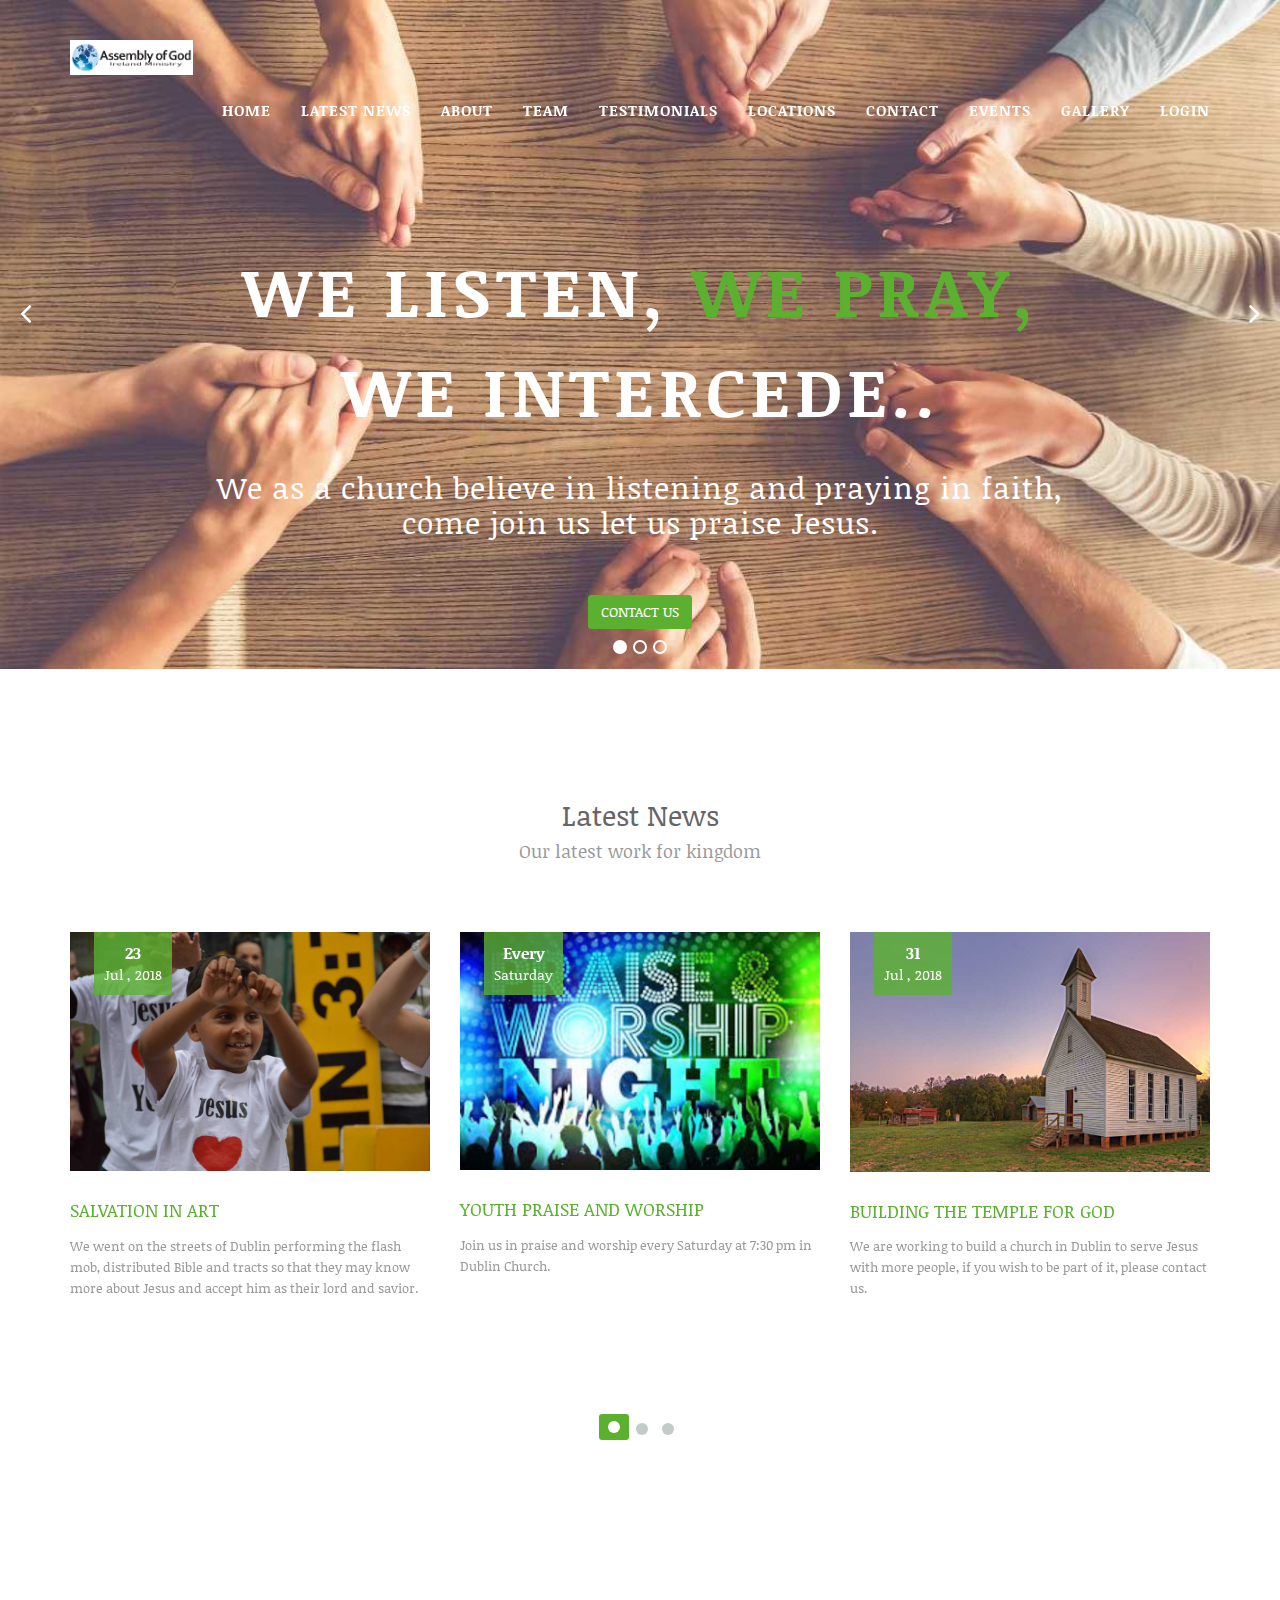
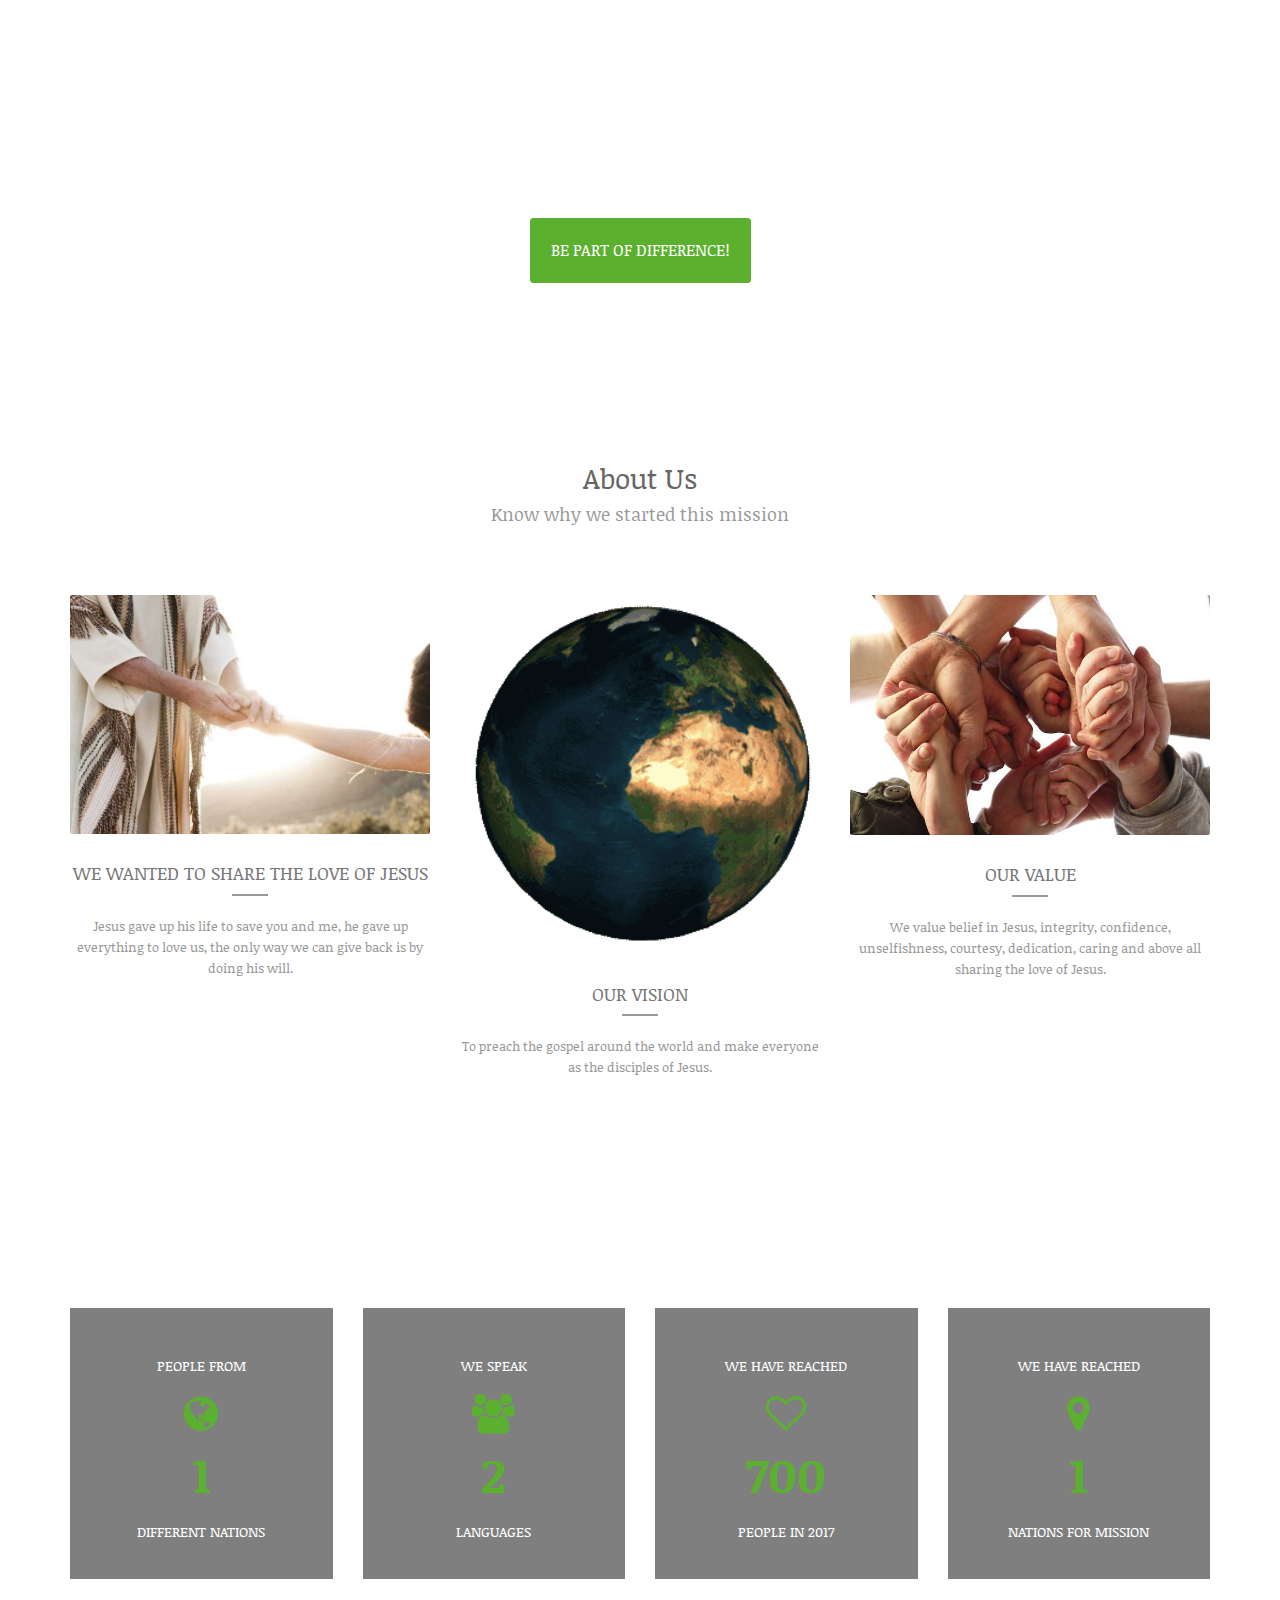
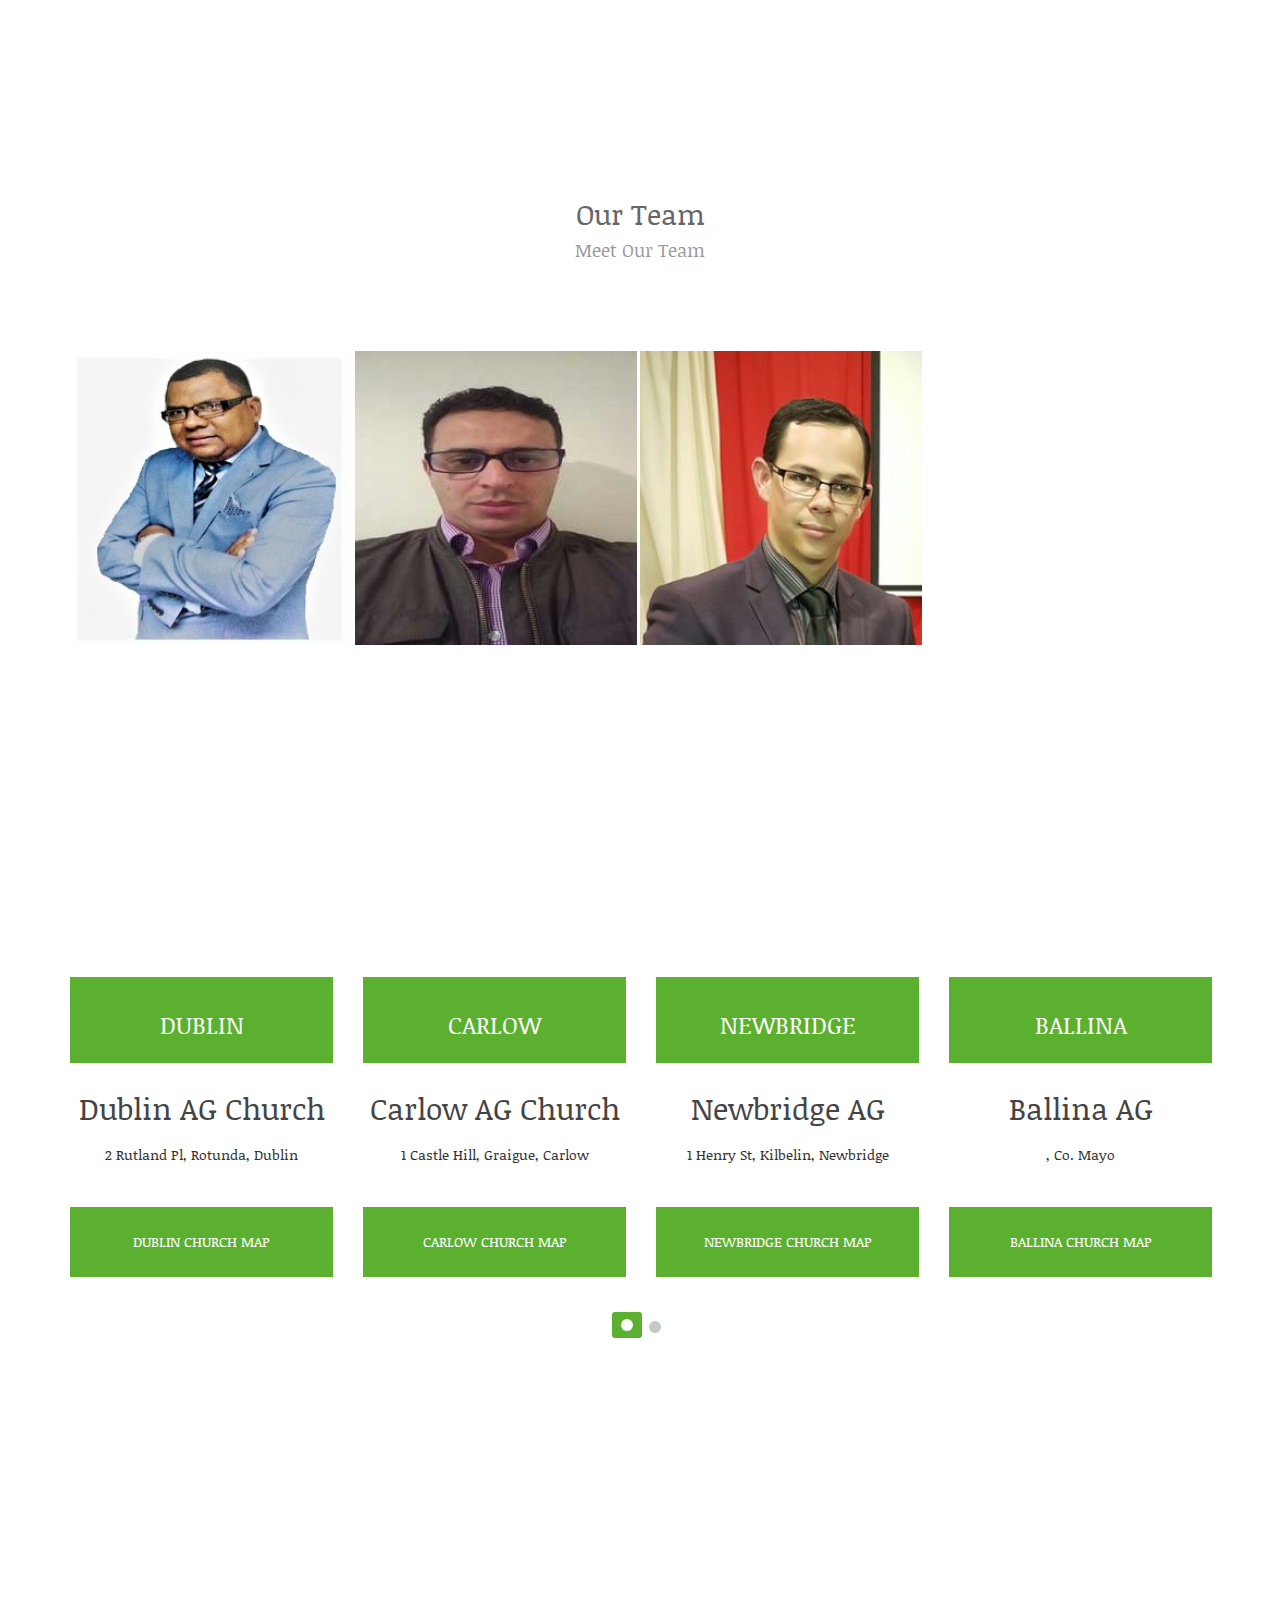
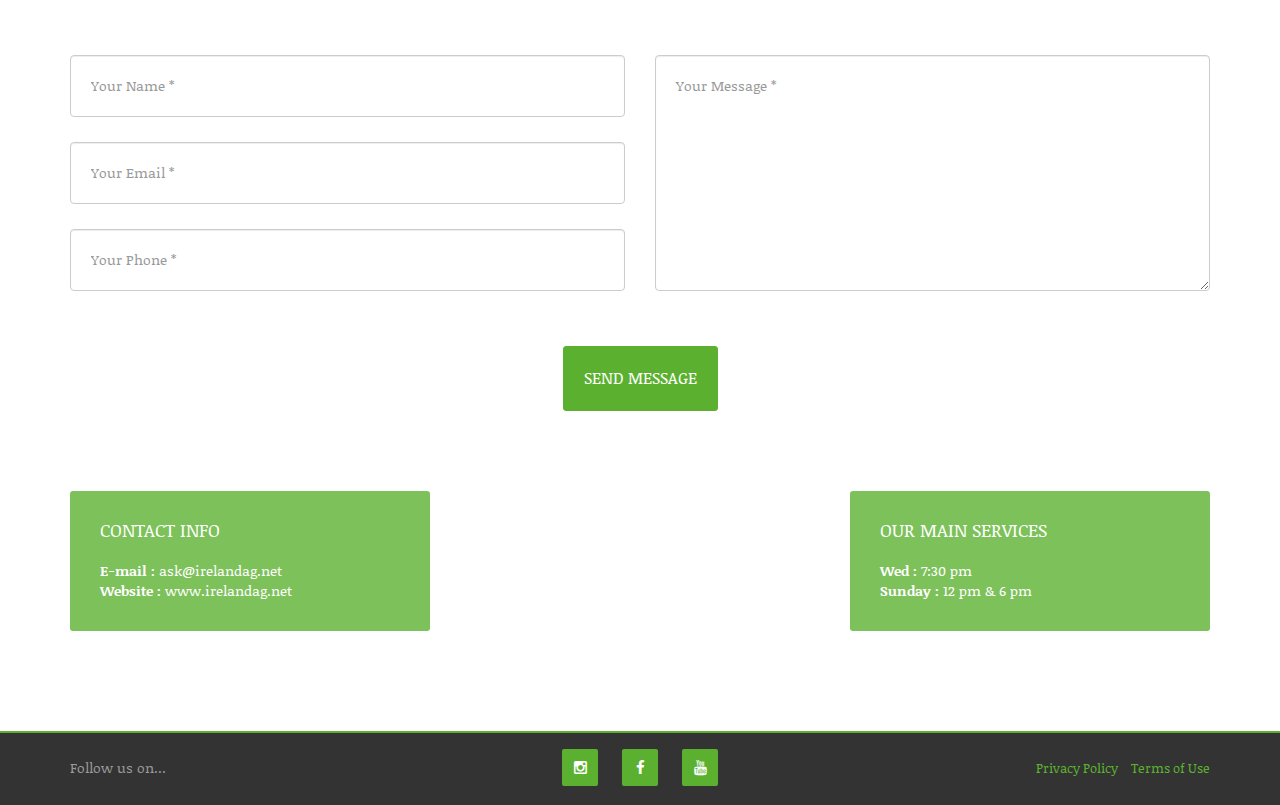
==== commit 6dd06889: "second commit" ====
--- a/index.html
+++ b/index.html
@@ -138,6 +138,9 @@
 
                     <li>
                         <a class="page-scroll" href="./Carasol/carasol.html" target="blank">Gallery</a>
+                    </li>
+                    <li>
+                        <a class="page-scroll" href="Credencial.html" target="blank">Login</a>
                     </li>
                 </ul>
             </div>
@@ -471,30 +474,8 @@
                                         </div>
                                     </div>
 
-                                    <div class="team-member">
-                                        <img src="images/team/Pastor2.png" class="img-responsive" alt="">
-                                        <div class="team-details">
-                                            <h4>Bruno Alcantara Pereira</h4>
-                                            <p>Associate Pastor & Evangelist</p>
-                                            <ul>
-                                                <li><a href="https://www.facebook.com/bruno.alcantara.146" target="_blank"><i class="fa fa-facebook"></i></a></li>
-                                                
-                                            </ul>
-                                        </div>
-                                    </div>
-
-                                    <div class="team-member">
-                                        <img src="images/team/Pastor3.jpeg" class="img-responsive" alt="">
-                                        <div class="team-details">
-                                            <h4>Cristiano Da Silva</h4>
-                                            <p>Associate Pastor</p>
-                                            <ul>
-                                                <li><a href="#"><i class="fa fa-facebook"></i></a></li>
-                                                
-                                            </ul>
-                                        </div>
-                                    </div>    
-
+                                    
+                    
                                     <div class="team-member">
                                         <img src="images/team/Pastor4.jpeg" class="img-responsive" alt="">
                                         <div class="team-details">
@@ -651,18 +632,18 @@
                         <div class="col-md-12">
                             <div class="pricing-table">
                                 <div class="plan-name">
-								    <h3>Claremorris</h3>
+								    <h3>Ballina</h3>
                                 </div>
                                 <div class="plan-price">
-                                    <div class="price-value">Claremorris AG</div>&emsp;
-                                    <div class="interval">Carrowbeg East, Co. Mayo</div>&emsp;
+                                    <div class="price-value">Ballina AG</div>&emsp;
+                                    <div class="interval">, Co. Mayo</div>&emsp;
                                     
                                 </div>
                                 <div class="plan-list">
                                     
                                 </div>
                                 <div class="plan-signup">
-                                    <a href="https://goo.gl/maps/3QxSSQjdM292" target="blank"class="btn-system btn-small">Calremorris Church Map</a>
+                                    <a href="https://goo.gl/maps/byRYA9qGrBfX3J2j9" target="blank"class="btn-system btn-small"> Ballina Church Map</a>
                                 </div>
                             </div>
                         </div>
@@ -824,6 +805,10 @@
     <!-- Custom Theme JavaScript -->
     <script src="js/script.js"></script>
 
+    <!-- Contact Form JavaScript -->
+    
+    
+
 </body>
 
 </html>
